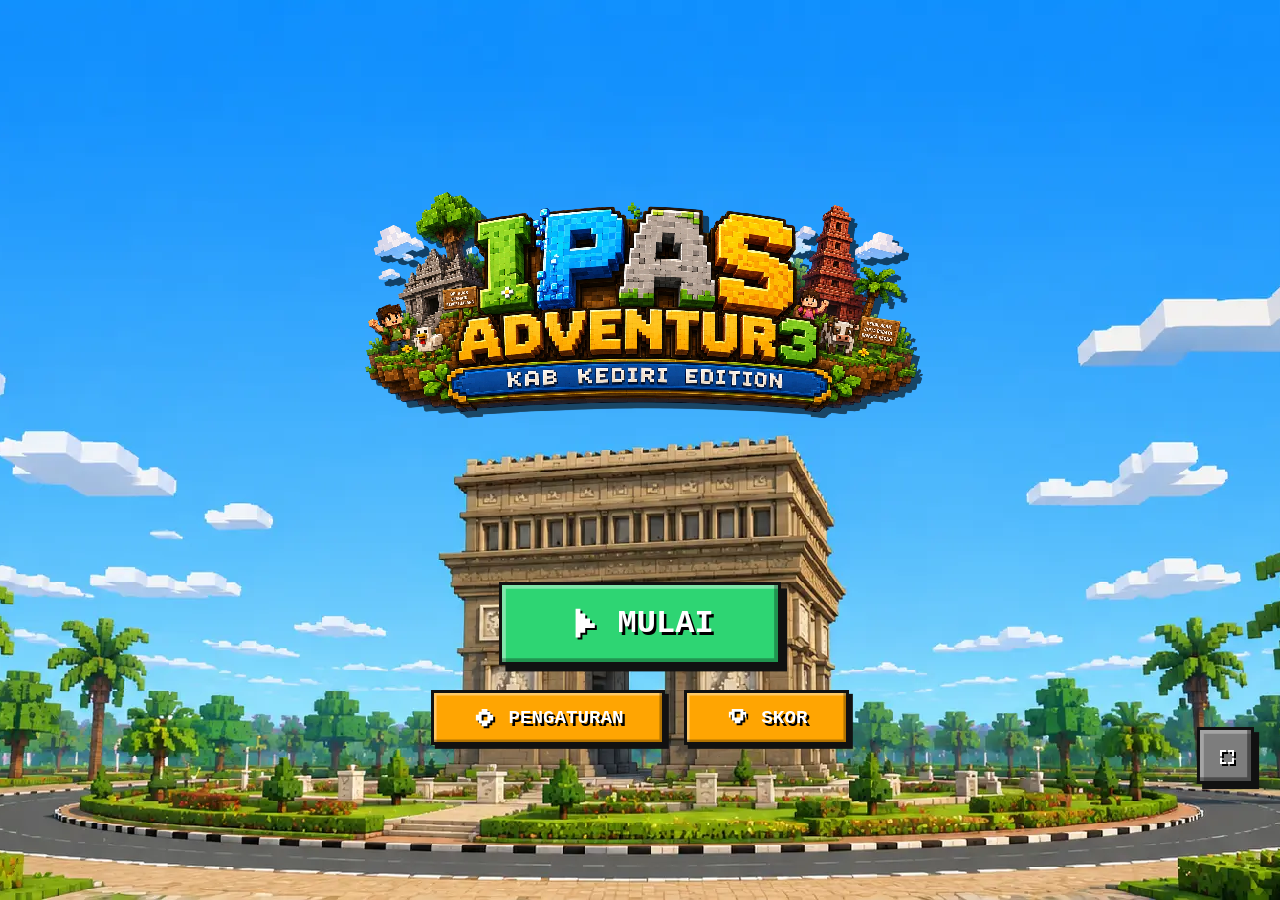
==== index.html @ ae78d793 "Refactor: Modularisasi script menjadi engine.js dan bab1.js serta pembaruan standar JSDoc" ====
<!DOCTYPE html>
<html lang="id">
<head>
    <meta charset="UTF-8">
    <meta name="viewport" content="width=device-width, initial-scale=1.0, maximum-scale=1.0, user-scalable=no">
    <title>IPAS ADVENTURE 3 : KAB KEDIRI EDITION</title>
    <!-- Menambahkan Ikon Tab Browser -->
    <link rel="icon" type="image/webp" href="assets/ipas-adventur3.webp">
    <link rel="stylesheet" href="css/style.css">
    <!-- Library Three.js untuk Mesin 3D Interaktif (Mode Offline) -->
    <script src="js/three.min.js"></script>
    <script src="js/GLTFLoader.js"></script>
    <script src="js/OrbitControls.js"></script>

    <!-- PWA Manifest & Pendaftaran Service Worker untuk Mode Offline -->
    <link rel="manifest" href="manifest.json">
    <script>
      if ('serviceWorker' in navigator) {
        window.addEventListener('load', () => {
          // Karena file ada di folder js/, kita atur scope ke root ('./') agar bisa membaca seluruh folder
          navigator.serviceWorker.register('./js/service-worker.js', { scope: './' })
            .then(reg => console.log('Service Worker berhasil didaftarkan dengan scope:', reg.scope))
            .catch(err => console.log('Pendaftaran Service Worker gagal:', err));
        });
      }
    </script>
</head>
<body>

    <!-- Judul di Atas Game saat Potrait -->
    <div id="portrait-title">
        <h2>IPAS ADVENTUR3 : KAB KEDIRI EDITION</h2>
    </div>

    <div id="game-container">
        
        <!-- Tombol Fullscreen Voxel Kotak -->
        <button id="btn-fullscreen" class="btn-icon" title="Layar Penuh">
            <svg class="svg-icon" viewBox="0 0 16 16"><path fill="currentColor" d="M2 2h6v2H4v4H2V2zm8 0h6v6h-2V4h-4V2zm4 8h2v6h-6v-2h4v-4zM2 10h2v4h4v2H2v-6z"/></svg>
        </button>

        <!-- ================= HALAMAN 1: TITLE SCREEN ================= -->
        <div id="title-screen" class="screen active">
            <div class="clouds"></div>

            <img src="assets/ipas-adventur3.webp" alt="IPAS Adventure 3" class="game-logo animate-pop">
            
            <button class="btn btn-play animate-slide-up-delay-1" id="btn-mulai">
                <!-- Ikon Play Voxel -->
                <svg class="svg-icon" viewBox="0 0 16 16"><path fill="currentColor" d="M4 2h2v12H4zm2 2h2v8H6zm2 2h2v4H8zm2 2h2v2h-2z"/></svg>
                MULAI
                <div class="shine"></div>
            </button>
            <div class="menu-buttons animate-slide-up-delay-2">
                <button class="btn btn-menu" id="btn-pengaturan">
                    <!-- Ikon Gear/Pengaturan Voxel -->
                    <svg class="svg-icon" viewBox="0 0 16 16"><path fill="currentColor" d="M6 2h4v2h2v2h2v4h-2v2h-2v2H6v-2H4v-2H2V6h2V4h2V2zm0 4v4h4V6H6z"/></svg>
                    PENGATURAN
                </button>
                <button class="btn btn-menu" id="btn-skor">
                    <!-- Ikon Piala/Skor Voxel -->
                    <svg class="svg-icon" viewBox="0 0 16 16"><path fill="currentColor" d="M4 2h8v2h2v4h-2v2h-2v2H6v-2H4V8H2V4h2V2zm2 2v4h4V4H6zm-2 2H3v2h1V6zm9 0h-1v2h1V6z"/></svg>
                    SKOR
                </button>
            </div>
        </div>

        <!-- ================= HALAMAN 3: PENGATURAN ================= -->
        <div id="settings-screen" class="screen">
            <div class="settings-panel">
                <h2 class="settings-title">
                    <svg class="svg-icon" viewBox="0 0 16 16"><path fill="currentColor" d="M6 2h4v2h2v2h2v4h-2v2h-2v2H6v-2H4v-2H2V6h2V4h2V2zm0 4v4h4V6H6z"/></svg>
                    PENGATURAN
                </h2>
                
                <div class="setting-item">
                    <span>Musik Latar</span>
                    <button class="btn btn-toggle on" id="toggle-bgm">ON</button>
                </div>
                
                <div class="setting-item">
                    <span>Volume Musik</span>
                    <input type="range" id="volume-bgm" min="0" max="1" step="0.1" value="0.5" class="voxel-slider">
                </div>
                
                <div class="setting-item">
                    <span>Efek Suara</span>
                    <button class="btn btn-toggle on" id="toggle-sfx">ON</button>
                </div>

                <div class="setting-actions">
                    <button class="btn btn-menu" id="btn-reset-data">
                        <svg class="svg-icon" viewBox="0 0 16 16"><path fill="currentColor" d="M6 0h4v2h4v2H2V2h4V0zM4 6v10h8V6H4zm2 2h1v6H6V8zm3 0h1v6H9V8z"/></svg> HAPUS
                    </button>
                    <button class="btn btn-menu" id="btn-credit">
                        <svg class="svg-icon" viewBox="0 0 16 16"><path fill="currentColor" d="M7 2h2v2H7V2zm-1 4h4v8H6v-2h2V8H6V6z"/></svg> KREDIT
                    </button>
                </div>

                <button class="btn btn-play" id="btn-back-settings" style="margin-top: 2cqw; font-size: 2cqw; padding: 1cqw 3cqw; width: 100%;">
                    <svg class="svg-icon" viewBox="0 0 16 16"><path fill="currentColor" d="M6 2h2v2H6V2zM4 4h2v2H4V4zM2 6h12v4H2V6zM4 10h2v2H4v-2zM6 12h2v2H6v-2z"/></svg> KEMBALI
                </button>
            </div>

            <!-- ================= POPUP KREDIT ================= -->
            <div id="credit-popup" class="popup-overlay">
                <div class="popup-box">
                    <h2 style="color: #FFFF55; margin-top: 0; text-shadow: 0.2cqw 0.2cqw 0px #111;">IPAS ADVENTURE 3</h2>
                    <img src="assets/item/aprel.webp" alt="Apriliyanto Ratih Sukarno" class="creator-img">
                    <h3 style="color: white; margin: 1cqw 0; font-size: 1.8cqw; text-shadow: 0.1cqw 0.1cqw 0px #000;">APRILIYANTO RATIH SUKARNO, S.Pd</h3>
                    <p style="color: #E0E0E0; font-size: 1.3cqw; margin-bottom: 2cqw; line-height: 1.5;">Seorang tech enthusiast, developer, dan Guru Kelas 3 SD Negeri Medowo 1<br>Kecamatan Kandangan, Kabupaten Kediri.</p>
                    
                    <div class="social-links">
                        <a href="https://instagram.com/aprelryu" target="_blank" class="btn btn-social" style="background-color: #e1306c;">
                            <svg class="svg-icon" viewBox="0 0 16 16"><path fill="currentColor" d="M4 2h8v2h2v8h-2v2H4v-2H2V4h2V2zm2 2v8h4V4H6zm1 2h2v4H7V6z"/></svg> Instagram
                        </a>
                        <a href="https://facebook.com/aprel.baka" target="_blank" class="btn btn-social" style="background-color: #3b5998;">
                            <svg class="svg-icon" viewBox="0 0 16 16"><path fill="currentColor" d="M10 2h2v4h-2v8H6v-8H4V2h2v2h4V2z"/></svg> Facebook
                        </a>
                        <a href="https://tiktok.com/@aprelryu" target="_blank" class="btn btn-social" style="background-color: #000000;">
                            <svg class="svg-icon" viewBox="0 0 16 16"><path fill="currentColor" d="M10 0h2v4h2v2h-2v2h-2V6H8v6H4V6h2v4h2V0z"/></svg> TikTok
                        </a>
                    </div>
                    
                    <button class="btn btn-menu" id="btn-close-credit" style="margin: 2cqw auto 0 auto; font-size: 1.5cqw; background-color: #ff4757;">TUTUP</button>
                </div>
            </div>
        </div>

        <!-- ================= HALAMAN 4: PAPAN SKOR ================= -->
        <div id="score-screen" class="screen">
            <div class="settings-panel" style="width: 50cqw;">
                <h2 class="settings-title" style="color: #FFEA00;">
                    <svg class="svg-icon" viewBox="0 0 16 16"><path fill="currentColor" d="M4 2h8v2h2v4h-2v2h-2v2H6v-2H4V8H2V4h2V2zm2 2v4h4V4H6zm-2 2H3v2h1V6zm9 0h-1v2h1V6z"/></svg>
                    PAPAN SKOR
                    <svg class="svg-icon" viewBox="0 0 16 16"><path fill="currentColor" d="M4 2h8v2h2v4h-2v2h-2v2H6v-2H4V8H2V4h2V2zm2 2v4h4V4H6zm-2 2H3v2h1V6zm9 0h-1v2h1V6z"/></svg>
                </h2>
                
                <div class="score-board">
                    <ul id="score-list" class="score-list"></ul>
                </div>

                <button class="btn btn-play" id="btn-back-score" style="margin-top: 2cqw; font-size: 2cqw; padding: 1cqw 3cqw; width: 100%;">
                    <svg class="svg-icon" viewBox="0 0 16 16"><path fill="currentColor" d="M6 4h2v2h6v4H8v2H6v-2H4V8h2V6z"/></svg> KEMBALI
                </button>
            </div>
        </div>

        <!-- ================= HALAMAN 2: PETA DUNIA (KABUPATEN KEDIRI) ================= -->
        <div id="map-screen" class="screen">
            
            <!-- Wrapper Menyusun Peta & Tombol (Diberi ID & Disembunyikan dulu untuk Efek Dramatis) -->
            <div class="map-layout-wrapper" id="kediri-map-layout" style="display: flex; flex-direction: column; gap: 1cqw; width: 85cqw; opacity: 0; transform: scale(0.8); pointer-events: none;">

                <!-- Kontainer Jendela Peta Bersih (Judul sudah dipindah ke bawah) -->
                <div class="map-board" id="map-viewport" style="width: 100%;">
                    <!-- BUNGKUSAN PETA YANG BISA DIGESER (DRAG) -->
                    <div id="map-content" class="map-content">
                        
                        <!-- BAB 1: KANDANGAN (Koordinat Akurat) -->
                        <div class="map-pin voxel-pin active-pin" id="pin-kandangan" style="top: 36%; left: 81%;">
                            <div class="pin-label">Bab 1: Kandangan</div>
                        </div>

                        <!-- BAB 2: KEPUNG (Koordinat Akurat) -->
                        <div class="map-pin voxel-pin active-pin" id="pin-kepung" style="top: 59%; left: 83%;">
                            <div class="pin-label">Bab 2: Kepung</div>
                        </div>

                        <!-- BAB 3: BADAS (Koordinat Akurat) -->
                        <div class="map-pin voxel-pin active-pin" id="pin-badas" style="top: 31%; left: 68%;">
                            <div class="pin-label">Bab 3: Badas</div>
                        </div>

                        <!-- BAB 4: PUNCU (Koordinat Akurat) -->
                        <div class="map-pin voxel-pin active-pin" id="pin-puncu" style="top: 59%; left: 73%;">
                            <div class="pin-label">Bab 4: Puncu</div>
                        </div>

                        <!-- BAB 5: PARE (Koordinat Akurat) -->
                        <div class="map-pin voxel-pin active-pin" id="pin-pare" style="top: 42%; left: 61%;">
                            <div class="pin-label">Bab 5: Pare</div>
                        </div>

                        <!-- BAB 6: GURAH -->
                        <div class="map-pin voxel-pin active-pin" id="pin-gurah" style="top: 51%; left: 51.5%;">
                            <div class="pin-label">Bab 6: Gurah</div>
                        </div>

                        <!-- BAB 7: PAGU -->
                        <div class="map-pin voxel-pin active-pin" id="pin-pagu" style="top: 43%; left: 48%;">
                            <div class="pin-label">Bab 7: Pagu</div>
                        </div>

                        <!-- BAB 8: NGASEM -->
                        <div class="map-pin voxel-pin active-pin" id="pin-ngasem" style="top: 48%; left: 43%;">
                            <div class="pin-label">Bab 8: Ngasem</div>
                        </div>

                    </div>

                    <!-- Kontrol Zoom UI (Tetap di dalam agar melayang di atas peta) -->
                    <div class="zoom-controls">
                        <button class="btn btn-icon" id="btn-zoom-in" title="Perbesar">
                            <svg class="svg-icon" viewBox="0 0 16 16"><path fill="currentColor" d="M7 7V3h2v4h4v2H9v4H7V9H3V7h4z"/></svg>
                        </button>
                        <button class="btn btn-icon" id="btn-zoom-out" title="Perkecil">
                            <svg class="svg-icon" viewBox="0 0 16 16"><path fill="currentColor" d="M3 7h10v2H3V7z"/></svg>
                        </button>
                    </div>
                </div>
                
                <!-- Baris Bawah: Tombol Kembali & Judul Peta -->
                <div class="map-bottom-bar" style="display: flex; gap: 1cqw; width: 100%; align-items: stretch;">
                    
                    <!-- Tombol Kembali -->
                    <button class="btn btn-menu" id="btn-kembali" style="padding: 1cqw 3cqw; font-size: 1.8cqw; margin: 0; flex-shrink: 0;">
                        <svg class="svg-icon" viewBox="0 0 16 16"><path fill="currentColor" d="M6 2h2v2H6V2zM4 4h2v2H4V4zM2 6h12v4H2V6zM4 10h2v2H4v-2zM6 12h2v2H6v-2z"/></svg> KEMBALI
                    </button>
                    
                    <!-- Judul Peta (Melebar memenuhi sisa ruang ke kanan) -->
                    <div class="map-title-outer" style="flex-grow: 1; justify-content: center; margin: 0;">
                        <svg class="svg-icon" viewBox="0 0 16 16"><path fill="currentColor" d="M2 2h12v12H2V2zm2 2v8h8V4H4z"/></svg> PETA KABUPATEN KEDIRI
                    </div>

                </div>
            </div>
        </div>

        <!-- HUD GLOBAL: Papan Skor & Nyawa (Ditampilkan via CSS khusus Layar Bermain) -->
        <div class="level-hud" id="level-hud-display">
            <div class="hud-score">
                <svg class="svg-icon" style="color: #FFD700;" viewBox="0 0 16 16"><path fill="currentColor" d="M5 2h6v2h2v8h-2v2H5v-2H3V4h2V2z M10 4v2H8v1h2v5H6v-2h2v-1H6v-5z"/></svg>
                SKOR: <span id="hud-score-val">0</span>
            </div>
            <div class="hud-lives" id="hud-lives-container">
                <svg class="heart-icon" viewBox="0 0 16 16"><path fill="currentColor" d="M2 4h4v2h4V4h4v4h-2v2h-2v2H8v2H6v-2H4v-2H2V8H0V4h2z"/></svg>
                <svg class="heart-icon" viewBox="0 0 16 16"><path fill="currentColor" d="M2 4h4v2h4V4h4v4h-2v2h-2v2H8v2H6v-2H4v-2H2V8H0V4h2z"/></svg>
                <svg class="heart-icon" viewBox="0 0 16 16"><path fill="currentColor" d="M2 4h4v2h4V4h4v4h-2v2h-2v2H8v2H6v-2H4v-2H2V8H0V4h2z"/></svg>
                <svg class="heart-icon" viewBox="0 0 16 16"><path fill="currentColor" d="M2 4h4v2h4V4h4v4h-2v2h-2v2H8v2H6v-2H4v-2H2V8H0V4h2z"/></svg>
                <svg class="heart-icon" viewBox="0 0 16 16"><path fill="currentColor" d="M2 4h4v2h4V4h4v4h-2v2h-2v2H8v2H6v-2H4v-2H2V8H0V4h2z"/></svg>
            </div>
        </div>

        <!-- ================= HALAMAN 3: PETA KECAMATAN (UNIVERSAL BAB 1 - 8) ================= -->
        <div id="district-screen" class="screen">

            <!-- Area Peta Kecamatan (Full Game Container) -->
            <div id="level-viewport" class="level-viewport">
                
                <!-- Kontrol Zoom UI Peta Kecamatan -->
                <div class="zoom-controls" style="z-index: 50;">
                    <button class="btn btn-icon" id="btn-zoom-in-lvl" title="Perbesar">
                        <svg class="svg-icon" viewBox="0 0 16 16"><path fill="currentColor" d="M7 7V3h2v4h4v2H9v4H7V9H3V7h4z"/></svg>
                    </button>
                    <button class="btn btn-icon" id="btn-zoom-out-lvl" title="Perkecil">
                        <svg class="svg-icon" viewBox="0 0 16 16"><path fill="currentColor" d="M3 7h10v2H3V7z"/></svg>
                    </button>
                </div>

                <!-- Latar Belakang Peta akan diisi otomatis oleh Javascript -->
                <div id="level-content" class="level-content">
                    
                    <!-- LAYER BAB 1: KANDANGAN -->
                    <div id="layer-kandangan" class="district-layer active-layer">
                        <div class="map-pin voxel-pin active-pin" id="misi-1" style="top: 15%; left: 9%;"><div class="pin-label">Misi 1:<br>Mengenal Pancaindra</div></div>
                        <div class="map-pin voxel-pin locked-pin" id="misi-2" style="top: 41%; left: 11%;"><div class="pin-label">Misi 2:<br>Fungsi Utama Pancaindra</div></div>
                        <div class="map-pin voxel-pin locked-pin" id="misi-3" style="top: 34%; left: 31%;"><div class="pin-label">Misi 3:<br>Bentuk dan Bagian Pancaindra</div></div>
                        <div class="map-pin voxel-pin locked-pin" id="misi-4" style="top: 52%; left: 46%;"><div class="pin-label">Misi 4:<br>Hubungan Bentuk dan Fungsi</div></div>
                        <div class="map-pin voxel-pin locked-pin" id="misi-5" style="top: 51%; left: 68%;"><div class="pin-label">Misi 5:<br>Tantangan Rahasia</div></div>
                        <div class="map-pin voxel-pin locked-pin" id="misi-6" style="top: 64%; left: 89%;"><div class="pin-label">Misi 6:<br>Ujian Akhir</div></div>
                    </div>

                    <!-- LAYER BAB 2: KEPUNG -->
                    <div id="layer-kepung" class="district-layer" style="display: none;">
                        <div class="map-pin voxel-pin active-pin dev-pin" style="top: 22%; left: 22%;"><div class="pin-label">Misi 1:<br>Asal Usul Keluargaku</div></div>
                        <div class="map-pin voxel-pin active-pin dev-pin" style="top: 10%; left: 40%;"><div class="pin-label">Misi 2:<br>Peristiwa Bersejarah</div></div>
                        <div class="map-pin voxel-pin active-pin dev-pin" style="top: 32%; left: 52%;"><div class="pin-label">Misi 3:<br>Perkembangan Sosial Budaya</div></div>
                        <div class="map-pin voxel-pin active-pin dev-pin" style="top: 45%; left: 62%;"><div class="pin-label">Misi 4:<br>Peninggalan Budaya</div></div>
                        <div class="map-pin voxel-pin active-pin dev-pin" style="top: 65%; left: 80%;"><div class="pin-label">Misi 5:<br>Tantangan Rahasia</div></div>
                        <div class="map-pin voxel-pin active-pin dev-pin" style="top: 85%; left: 88%;"><div class="pin-label">Misi 6:<br>Evaluasi Akhir</div></div>
                    </div>

                    <!-- LAYER BAB 3: BADAS -->
                    <div id="layer-badas" class="district-layer" style="display: none;">
                        <div class="map-pin voxel-pin active-pin dev-pin" style="top: 52%; left: 20%;"><div class="pin-label">Misi 1:<br>Siklus Hidup Manusia</div></div>
                        <div class="map-pin voxel-pin active-pin dev-pin" style="top: 42%; left: 50%;"><div class="pin-label">Misi 2:<br>Tumbuh dan Berkembang</div></div>
                        <div class="map-pin voxel-pin active-pin dev-pin" style="top: 75%; left: 55%;"><div class="pin-label">Misi 3:<br>Ragam Aktivitas di Rumah</div></div>
                        <div class="map-pin voxel-pin active-pin dev-pin" style="top: 75%; left: 68%;"><div class="pin-label">Misi 4:<br>Peran Anggota Keluarga</div></div>
                        <div class="map-pin voxel-pin active-pin dev-pin" style="top: 48%; left: 68%;"><div class="pin-label">Misi 5:<br>Nilai dan Norma Keluarga</div></div>
                        <div class="map-pin voxel-pin active-pin dev-pin" style="top: 22%; left: 65%;"><div class="pin-label">Misi 6:<br>Tantangan Rahasia</div></div>
                        <div class="map-pin voxel-pin active-pin dev-pin" style="top: 20%; left: 45%;"><div class="pin-label">Misi 7:<br>Evaluasi Akhir</div></div>
                    </div>

                    <!-- LAYER BAB 4: PUNCU -->
                    <div id="layer-puncu" class="district-layer" style="display: none;">
                        <div class="map-pin voxel-pin active-pin dev-pin" style="top: 38%; left: 10%;"><div class="pin-label">Misi 1:<br>Perkembangan Hewan</div></div>
                        <div class="map-pin voxel-pin active-pin dev-pin" style="top: 20%; left: 32%;"><div class="pin-label">Misi 2:<br>Metamorfosis</div></div>
                        <div class="map-pin voxel-pin active-pin dev-pin" style="top: 48%; left: 40%;"><div class="pin-label">Misi 3:<br>Bagian Tumbuhan</div></div>
                        <div class="map-pin voxel-pin active-pin dev-pin" style="top: 35%; left: 55%;"><div class="pin-label">Misi 4:<br>Siklus Hidup Tumbuhan</div></div>
                        <div class="map-pin voxel-pin active-pin dev-pin" style="top: 52%; left: 68%;"><div class="pin-label">Misi 5:<br>Tantangan Rahasia</div></div>
                        <div class="map-pin voxel-pin active-pin dev-pin" style="top: 75%; left: 85%;"><div class="pin-label">Misi 6:<br>Evaluasi Akhir</div></div>
                    </div>

                    <!-- LAYER BAB 5: PARE -->
                    <div id="layer-pare" class="district-layer" style="display: none;">
                        <div class="map-pin voxel-pin active-pin dev-pin" style="top: 22%; left: 38%;"><div class="pin-label">Misi 1:<br>Sistem Barter</div></div>
                        <div class="map-pin voxel-pin active-pin dev-pin" style="top: 35%; left: 25%;"><div class="pin-label">Misi 2:<br>Uang Sebagai Alat Tukar</div></div>
                        <div class="map-pin voxel-pin active-pin dev-pin" style="top: 72%; left: 38%;"><div class="pin-label">Misi 3:<br>Kebutuhan dan Keinginan</div></div>
                        <div class="map-pin voxel-pin active-pin dev-pin" style="top: 52%; left: 45%;"><div class="pin-label">Misi 4:<br>Nilai Guna Barang</div></div>
                        <div class="map-pin voxel-pin active-pin dev-pin" style="top: 55%; left: 62%;"><div class="pin-label">Misi 5:<br>Mengatur Daftar Belanja</div></div>
                        <div class="map-pin voxel-pin active-pin dev-pin" style="top: 32%; left: 65%;"><div class="pin-label">Misi 6:<br>Tantangan Rahasia</div></div>
                        <div class="map-pin voxel-pin active-pin dev-pin" style="top: 28%; left: 82%;"><div class="pin-label">Misi 7:<br>Evaluasi Akhir</div></div>
                    </div>

                    <!-- LAYER BAB 6: GURAH -->
                    <div id="layer-gurah" class="district-layer" style="display: none;">
                        <div class="map-pin voxel-pin active-pin dev-pin" style="top: 8%; left: 58%;"><div class="pin-label">Misi 1:<br>Bentuk Energi</div></div>
                        <div class="map-pin voxel-pin active-pin dev-pin" style="top: 25%; left: 50%;"><div class="pin-label">Misi 2:<br>Ciri Bentuk Energi</div></div>
                        <div class="map-pin voxel-pin active-pin dev-pin" style="top: 40%; left: 35%;"><div class="pin-label">Misi 3:<br>Sumber Energi</div></div>
                        <div class="map-pin voxel-pin active-pin dev-pin" style="top: 55%; left: 55%;"><div class="pin-label">Misi 4:<br>Pengaruh Sumber Energi</div></div>
                        <div class="map-pin voxel-pin active-pin dev-pin" style="top: 38%; left: 82%;"><div class="pin-label">Misi 5:<br>Tantangan Rahasia</div></div>
                        <div class="map-pin voxel-pin active-pin dev-pin" style="top: 70%; left: 58%;"><div class="pin-label">Misi 6:<br>Evaluasi Akhir</div></div>
                    </div>

                    <!-- LAYER BAB 7: PAGU -->
                    <div id="layer-pagu" class="district-layer" style="display: none;">
                        <div class="map-pin voxel-pin active-pin dev-pin" style="top: 30%; left: 30%;"><div class="pin-label">Misi 1:<br>Arah Mata Angin</div></div>
                        <div class="map-pin voxel-pin active-pin dev-pin" style="top: 30%; left: 52%;"><div class="pin-label">Misi 2:<br>Manfaat Arah Mata Angin</div></div>
                        <div class="map-pin voxel-pin active-pin dev-pin" style="top: 52%; left: 50%;"><div class="pin-label">Misi 3:<br>Membuat Denah</div></div>
                        <div class="map-pin voxel-pin active-pin dev-pin" style="top: 78%; left: 40%;"><div class="pin-label">Misi 4:<br>Alat Petunjuk Arah</div></div>
                        <div class="map-pin voxel-pin active-pin dev-pin" style="top: 28%; left: 75%;"><div class="pin-label">Misi 5:<br>Tantangan Rahasia</div></div>
                        <div class="map-pin voxel-pin active-pin dev-pin" style="top: 48%; left: 75%;"><div class="pin-label">Misi 6:<br>Evaluasi Akhir</div></div>
                    </div>

                    <!-- LAYER BAB 8: NGASEM -->
                    <div id="layer-ngasem" class="district-layer" style="display: none;">
                        <div class="map-pin voxel-pin active-pin dev-pin" style="top: 20%; left: 25%;"><div class="pin-label">Misi 1:<br>Wujud Zat</div></div>
                        <div class="map-pin voxel-pin active-pin dev-pin" style="top: 28%; left: 40%;"><div class="pin-label">Misi 2:<br>Ciri Wujud Zat</div></div>
                        <div class="map-pin voxel-pin active-pin dev-pin" style="top: 45%; left: 55%;"><div class="pin-label">Misi 3:<br>Perubahan Wujud Zat</div></div>
                        <div class="map-pin voxel-pin active-pin dev-pin" style="top: 62%; left: 60%;"><div class="pin-label">Misi 4:<br>Pemanfaatan Perubahan Wujud Zat</div></div>
                        <div class="map-pin voxel-pin active-pin dev-pin" style="top: 42%; left: 82%;"><div class="pin-label">Misi 5:<br>Tantangan Rahasia</div></div>
                        <div class="map-pin voxel-pin active-pin dev-pin" style="top: 75%; left: 70%;"><div class="pin-label">Misi 6:<br>Evaluasi Akhir</div></div>
                    </div>

                </div>

                <!-- Tombol Kembali Melayang -->
                <button class="btn btn-menu" id="btn-back-world" style="position: absolute; bottom: 2cqw; left: 2cqw; z-index: 50; padding: 1cqw 2cqw; font-size: 1.5cqw;">
                    <svg class="svg-icon" viewBox="0 0 16 16"><path fill="currentColor" d="M6 2h2v2H6V2zM4 4h2v2H4V4zM2 6h12v4H2V6zM4 10h2v2H4v-2zM6 12h2v2H6v-2z"/></svg> KEMBALI KE PETA
                </button>

            </div>
        </div>

        <!-- ================= VISUAL NOVEL (SISTEM DIALOG GLOBAL) ================= -->
        <div id="vn-overlay" class="vn-overlay" style="display: none;">
            <div class="vn-backdrop"></div> 
            
            <!-- Karakter NPC Dinamis -->
            <img src="assets/character/npc0-neutral.webp" id="vn-character" class="vn-character" alt="NPC">
            
            <!-- Kotak Percakapan -->
            <div class="vn-dialog-box">
                <h3 class="vn-name" id="vn-name-display">Nama NPC</h3>
                <p class="vn-text" id="vn-text">Teks memuat...</p>
                
                <!-- Tombol Lanjut (Default) -->
                <button class="btn btn-menu vn-next-btn" id="btn-vn-next">
                    LANJUT <svg class="svg-icon" viewBox="0 0 16 16"><path fill="currentColor" d="M6 2h2v2h2v2h2v4h-2v2H8v2H6v-2h2v-2h2V6H8V4H6V2z"/></svg>
                </button>

                <!-- Tombol Pilihan Misi (Disembunyikan secara default) -->
                <div id="vn-choices" class="vn-choices" style="display: none;">
                    <button class="btn btn-play" id="btn-vn-yes">TERIMA MISI</button>
                    <button class="btn btn-menu" id="btn-vn-no" style="background: #ff4757;">TOLAK</button>
                </div>
            </div>
        </div>

        <!-- ================= ANIMASI TRANSISI GAYA "PERSONA x VOXEL" ================= -->
        <div id="intro-screen" class="persona-transition" style="display: none;">
            <!-- Latar Belakang Miring Oranye & Abu-abu Gelap (Sesuai tema game) -->
            <div class="persona-slash accent-slash"></div>
            <div class="persona-slash dark-slash"></div>
            
            <!-- Teks Miring Dinamis yang bisa diubah via Javascript -->
            <div class="persona-text-container" id="persona-text">
                <h1 class="persona-bab" id="trans-bab">BAB 1</h1>
                <h2 class="persona-title" id="trans-title">KEAJAIBAN TUBUHKU</h2>
            </div>
        </div>

        <!-- ================= POP-UP GAMBAR BESAR ================= -->
        <div id="image-modal" class="popup-overlay" style="z-index: 1000;" onclick="closeImagePopup()">
            <div class="img-modal-content" onclick="event.stopPropagation()">
                <button class="btn-close-img" onclick="closeImagePopup()">X</button>
                <img id="enlarged-img" src="" style="width: 100%; height: 100%; display: block;">
            </div>
        </div>

        <!-- ================= POP-UP LABORATORIUM 3D ================= -->
        <div id="viewer-3d-modal" class="popup-overlay" style="z-index: 1000;">
            <div class="img-modal-content" style="width: 85%; height: 85%; background-color: #2f3542; background-image: url('data:image/svg+xml;utf8,<svg width=\'16\' height=\'16\' viewBox=\'0 0 16 16\' xmlns=\'http://www.w3.org/2000/svg\'><rect width=\'16\' height=\'16\' fill=\'%232f3542\'/><rect x=\'0\' y=\'0\' width=\'8\' height=\'8\' fill=\'%23353b48\'/><rect x=\'8\' y=\'8\' width=\'8\' height=\'8\' fill=\'%23353b48\'/></svg>'); background-size: 4cqw 4cqw; image-rendering: pixelated; border: 0.6cqw solid #111; box-shadow: inset -0.4cqw -0.4cqw 0px rgba(0,0,0,0.5), inset 0.4cqw 0.4cqw 0px rgba(255,255,255,0.2), 1cqw 1cqw 0px #000; display: flex; flex-direction: column; align-items: center; justify-content: center; padding: 1.5cqw;">
                <button class="btn-close-img" style="background: #ff4757; right: -2cqw; top: -2cqw;" onclick="close3DViewer()">X</button>
                <h3 id="viewer-3d-title" style="margin: 0; color: #FFEA00; font-size: 3cqw; font-weight: 900; text-shadow: 0.2cqw 0.2cqw 0px #111; text-transform: uppercase;">NAMA ORGAN</h3>
                <p style="margin: 0.8cqw 0; color: #fff; font-size: 1.5cqw; font-weight: bold; text-shadow: 0.1cqw 0.1cqw 0px #111; background: rgba(0,0,0,0.5); padding: 0.5cqw 2cqw; border-radius: 0.5cqw; border: 0.2cqw solid #111;">✨ Sentuh & Geser layar untuk memutar, cubit untuk Zoom in/out ✨</p>
                <!-- Kanvas 3D Raksasa dengan Bingkai Dalam -->
                <div id="fullscreen-3d-container" style="width: 100%; flex-grow: 1; position: relative; border: 0.4cqw solid #111; box-shadow: inset 0.4cqw 0.4cqw 15px rgba(0,0,0,0.8);">
                    <!-- Tombol Mulai Simulasi -->
                    <button id="btn-start-simulation" style="position: absolute; bottom: 5%; left: 50%; transform: translateX(-50%); z-index: 10; padding: 0.5cqw 1.5cqw; font-size: 1.5cqw; font-weight: 900; background-color: #2ed573; color: #111; border: 0.3cqw solid #111; box-shadow: 0.3cqw 0.3cqw 0px #111; border-radius: 0.5cqw; cursor: pointer; text-transform: uppercase;" onclick="start3DSimulation()">MULAI SIMULASI</button>
                </div>
            </div>
        </div>

        <!-- ================= INPUT NAMA (TAMAT BAB 1) ================= -->
        <div id="name-modal" class="popup-overlay" style="z-index: 999;">
            <div class="popup-box" style="width: 45cqw; background-color: #2f3542;">
                <h2 class="settings-title" style="color: #FFEA00;">
                    <svg class="svg-icon" viewBox="0 0 16 16"><path fill="currentColor" d="M4 2h8v2h2v4h-2v2h-2v2H6v-2H4V8H2V4h2V2zm2 2v4h4V4H6zm-2 2H3v2h1V6zm9 0h-1v2h1V6z"/></svg>
                    TAMAT BAB 1!
                </h2>
                <p style="color: white; font-size: 1.8cqw; margin: 3cqw 0; text-shadow: 0.1cqw 0.1cqw 0px #000; line-height: 1.5;">Selamat! Kamu resmi lulus dari materi Pancaindra. Masukkan namamu untuk dicatat dalam Papan Peringkat:</p>
                <input type="text" id="player-name-input" maxlength="15" placeholder="Nama Pahlawan..." style="width: 80%; padding: 1cqw; font-size: 2cqw; text-align: center; font-weight: bold; font-family: inherit; margin-bottom: 3cqw; border: 0.3cqw solid #111; border-radius: 0.5cqw; outline: none; background: #dfe6e9;">
                <div class="setting-actions" style="justify-content: center; gap: 2cqw;">
                    <button class="btn btn-play" id="btn-save-score" style="margin-bottom: 0; font-size: 1.8cqw; padding: 1cqw 3cqw;">SIMPAN SKOR</button>
                </div>
            </div>
        </div>

        <!-- ================= CUSTOM POP-UP (GLOBAL ALERT/CONFIRM) ================= -->
        <div id="custom-modal" class="popup-overlay" style="z-index: 999;">
            <div class="popup-box" style="width: 45cqw; background-color: #2f3542;">
                <h2 id="modal-title" class="settings-title" style="color: #ff4757;">
                    <!-- SVG Ikon dan Judul akan disuntik dari Javascript -->
                </h2>
                <p id="modal-message" style="color: white; font-size: 2cqw; margin: 3cqw 0; text-shadow: 0.1cqw 0.1cqw 0px #000; line-height: 1.5;"></p>
                
                <div class="setting-actions" style="justify-content: center; gap: 2cqw;">
                    <button class="btn btn-menu" id="btn-modal-cancel" style="background-color: #8B8B8B; font-size: 1.8cqw; padding: 1cqw 3cqw;">BATAL</button>
                    <button class="btn btn-play" id="btn-modal-confirm" style="margin-bottom: 0; font-size: 1.8cqw; padding: 1cqw 3cqw; background-color: #ff4757;">YA</button>
                </div>
            </div>
        </div>

    <!-- ================= HALAMAN 4: LAYAR KHUSUS MISI ================= -->
        <div id="mission-screen" class="screen">
            
            <!-- Bingkai 16:9 Landscape (Sama Persis dengan Peta Kecamatan) -->
            <div class="level-viewport" style="display: flex; justify-content: center; align-items: center; position: relative; overflow: hidden;">
                
                <!-- Wrapper diturunkan dan diperlebar agar area baca siswa jauh lebih leluasa -->
                <div class="mission-wrapper" style="position: relative; display: flex; align-items: center; justify-content: center; max-height: 80%; width: 75cqw; margin-top: 3cqw;">
                    <!-- Kontainer UI Game Solid (Kotak Misi) -->
                    <div class="mission-full-box" style="width: 100%; max-height: 100%; margin: 0;">
                    <!-- Header Misi -->
                    <div class="mission-header">
                        <h2 id="mission-title">MISI 1: NAMA MISI</h2>
                        <button class="btn-close-mission" id="btn-back-mission" title="Tutup">X</button>
                    </div>

                    <!-- Konten Tahapan Misi -->
                    <div class="mission-content" id="mission-content-area">
                        
                        <!-- Tahap 1: Pengantar Bertingkat & Evaluasi -->
                        <div id="stage-1" class="mission-stage active-stage">
                            <h3 class="stage-title">TAHAP 1: PENGANTAR</h3>
                            
                            <!-- Kotak Teks Pembacaan -->
                            <div class="mission-text-box" style="font-size: 1.4cqw; font-weight: normal; text-align: center; min-height: 6cqw; display: flex; align-items: center; justify-content: center;">
                                <p id="stage-1-text" style="margin: 0; line-height: 1.5;">Pernahkah kamu berpikir bagaimana cara kita mengetahui warna langit atau merdu-nya musik? Ternyata, tubuh kita dilengkapi dengan 'jendela-jendela' ajaib untuk Menjelajahi dunia.</p>
                            </div>
                            <button class="btn btn-play" id="btn-stage-1-next" onclick="nextStage1Text()">LANJUT</button>
                            
                            <!-- Kuis Tahap 1 (Sembunyi sebelum bacaan selesai) -->
                            <div id="stage-1-quiz" style="display: none; width: 100%;">
                                <p class="quiz-text" style="margin-bottom: 1.5cqw;">Berdasarkan informasi tadi, ada berapa pancaindra yang dimiliki oleh manusia?</p>
                                <div class="explore-grid" style="margin-bottom: 0;">
                                    <button class="btn-explore" data-original="3 Indra" onclick="checkMiniGame(this, 1, false, 'Panca berarti lima, bukan tiga!')">3 Indra</button>
                                    <button class="btn-explore" data-original="4 Indra" onclick="checkMiniGame(this, 1, false, 'Panca berarti lima, bukan empat!')">4 Indra</button>
                                    <button class="btn-explore" data-original="5 Indra" onclick="checkMiniGame(this, 1, true, 'Tepat sekali! Panca berarti 5. Manusia memiliki 5 indra utama. Mari kita selidiki satu per satu!')">5 Indra</button>
                                    <button class="btn-explore" data-original="6 Indra" onclick="checkMiniGame(this, 1, false, 'Panca berarti lima, bukan enam!')">6 Indra</button>
                                </div>
                                <!-- Tombol Lanjut 1 Dipindah -->
                            </div>
                        </div>

                        <!-- Tahap 2: Mata -->
                        <div id="stage-2" class="mission-stage">
                            <h3 class="stage-title" style="color: #2980b9;">TAHAP 2: INDRA PENGLIHAT</h3>
                            
                            <!-- Sesi Pengenalan 3D -->
                            <div id="stage-2-intro" class="stage-layout">
                                <div class="stage-img-box" onclick="open3DViewer('assets/3d/mata.glb', 'MATA (INDRA PENGLIHAT)')" title="Klik untuk Memutar 3D">
                                    <img src="assets/item/anatomi-mata.webp" alt="Mata" style="width: 100%; height: 15cqw; object-fit: cover; background: #dfe6e9;">
                                    <div style="position: absolute; top: 0; left: 0; background: #ff4757; color: white; padding: 0.2cqw 1cqw; font-size: 1.2cqw; font-weight: bold;">3D INTERAKTIF</div>
                                </div>
                                <div class="stage-content-right">
                                    <p class="mission-text-box" style="width: auto; font-size: 1.3cqw;">Ini adalah <b>Mata</b>, alat sensor tubuh untuk melihat cahaya, warna, dan bentuk di sekelilingmu. Mata dilindungi oleh kelopak mata dan bulu mata.<br><br>Klik kotak 3D di samping untuk memutar bola matamu!</p>
                                    <button class="btn btn-play" style="font-size: 1.5cqw;" onclick="proceedToQuiz(2)">MULAI TANTANGAN MATA</button>
                                </div>
                            </div>

                            <!-- Sesi Kuis (Tersembunyi Awalnya) -->
                            <div id="stage-2-quiz" class="stage-layout" style="display: none;">
                                <div class="stage-img-box" onclick="showImagePopup('assets/item/pedagang-buah.webp')" title="Klik untuk Perbesar">
                                    <img src="assets/item/pedagang-buah.webp" alt="Pedagang Buah">
                                </div>
                                <div class="stage-content-right">
                                    <p class="mission-text-box" style="width: auto;">Coba gunakan <b>MATAMU</b>! Lihat gambar di samping. Benda apa yang berwarna merah cerah di keranjang buah itu?</p>
                                    <div class="explore-grid" style="width: auto;">
                                        <button class="btn-explore" data-original="Pisang" onclick="checkMiniGame(this, 2, false, 'Pisang berwarna kuning, coba cari yang merah!')">Pisang</button>
                                        <button class="btn-explore" data-original="Jeruk" onclick="checkMiniGame(this, 2, false, 'Jeruk berwarna oranye, coba lihat lagi!')">Jeruk</button>
                                        <button class="btn-explore" data-original="Daun Hijau" onclick="checkMiniGame(this, 2, false, 'Daun berwarna hijau. Coba cari buah merah!')">Daun Hijau</button>
                                        <button class="btn-explore" data-original="Apel" onclick="checkMiniGame(this, 2, true, 'Luar biasa! Matamu bekerja dengan baik melihat warna merah dari Apel.')">Apel</button>
                                    </div>
                                </div>
                            </div>
                        </div>

                        <!-- Tahap 3: Telinga -->
                        <div id="stage-3" class="mission-stage">
                            <h3 class="stage-title" style="color: #8e44ad;">TAHAP 3: INDRA PENDENGAR</h3>
                            <div id="stage-3-intro" class="stage-layout">
                                <div class="stage-img-box" onclick="open3DViewer('assets/3d/telinga.glb', 'TELINGA (INDRA PENDENGAR)')" title="Klik untuk Memutar 3D">
                                    <img src="assets/item/anatomi-telinga.webp" alt="Telinga" style="width: 100%; height: 15cqw; object-fit: cover; background: #dfe6e9;">
                                    <div style="position: absolute; top: 0; left: 0; background: #ff4757; color: white; padding: 0.2cqw 1cqw; font-size: 1.2cqw; font-weight: bold;">3D INTERAKTIF</div>
                                </div>
                                <div class="stage-content-right">
                                    <p class="mission-text-box" style="width: auto; font-size: 1.6cqw;">Ini adalah <b>Telinga</b>, alat sensor untuk menangkap getaran suara dari luar. Telinga kita memiliki daun telinga yang membantunya menangkap suara lebih baik.<br><br>Klik kotak 3D di samping untuk melihat bentuknya!</p>
                                    <button class="btn btn-play" style="font-size: 1.5cqw;" onclick="proceedToQuiz(3)">MULAI TANTANGAN TELINGA</button>
                                </div>
                            </div>
                            <div id="stage-3-quiz" style="display: none; width: 100%;">
                                <p class="mission-text-box" style="width: auto;">Sstt... <b>TELINGAMU</b> menangkap sebuah getaran suara! Bunyi apa yang berasal dari toko elektronik di ujung jalan sana?</p>
                                <div class="explore-grid">
                                    <button class="btn-explore" data-original="Radio Musik" onclick="checkMiniGame(this, 3, true, 'Hebat! Gelombang suara musik merambat di udara dan ditangkap telingamu!')">Radio Musik</button>
                                    <button class="btn-explore" data-original="Kipas Angin" onclick="checkMiniGame(this, 3, false, 'Kipas angin hanya mengeluarkan bunyi dengung pelan.')">Kipas Angin</button>
                                    <button class="btn-explore" data-original="Lampu Pijar" onclick="checkMiniGame(this, 3, false, 'Lampu menghasilkan cahaya, bukan suara nyanyian.')">Lampu Pijar</button>
                                    <button class="btn-explore" data-original="Buku Tulis" onclick="checkMiniGame(this, 3, false, 'Buku tulis adalah benda diam yang tak bersuara.')">Buku Tulis</button>
                                </div>
                            </div>
                        </div>

                        <!-- Tahap 4: Hidung -->
                        <div id="stage-4" class="mission-stage">
                            <h3 class="stage-title" style="color: #d35400;">TAHAP 4: INDRA PEMBAU</h3>
                            <div id="stage-4-intro" class="stage-layout">
                                <div class="stage-img-box" onclick="open3DViewer('assets/3d/hidung.glb', 'HIDUNG (INDRA PEMBAU)')" title="Klik untuk Memutar 3D">
                                    <img src="assets/item/anatomi-hidung.webp" alt="Hidung" style="width: 100%; height: 15cqw; object-fit: cover; background: #dfe6e9;">
                                    <div style="position: absolute; top: 0; left: 0; background: #ff4757; color: white; padding: 0.2cqw 1cqw; font-size: 1.2cqw; font-weight: bold;">3D INTERAKTIF</div>
                                </div>
                                <div class="stage-content-right">
                                    <p class="mission-text-box" style="width: auto; font-size: 1.6cqw;">Ini adalah <b>Hidung</b>. Ujung saraf di dalam rongga hidung bertugas mendeteksi bau-bauan yang beterbangan di udara.<br><br>Klik kotak 3D di samping untuk melihat model rongga hidung!</p>
                                    <button class="btn btn-play" style="font-size: 1.5cqw;" onclick="proceedToQuiz(4)">MULAI TANTANGAN HIDUNG</button>
                                </div>
                            </div>
                            <div id="stage-4-quiz" style="display: none; width: 100%;">
                                <p class="mission-text-box" style="width: auto;">Wah, ada aroma sedap yang tercium oleh <b>HIDUNGMU</b> tertiup angin dari warung pojok! Aroma apakah itu?</p>
                                <div class="explore-grid">
                                    <button class="btn-explore" data-original="Es Teh Manis" onclick="checkMiniGame(this, 4, false, 'Es teh menyegarkan, tapi aromanya tidak tajam menyebar sejauh ini.')">Es Teh Manis</button>
                                    <button class="btn-explore" data-original="Sate Bakar" onclick="checkMiniGame(this, 4, true, 'Sempurna! Asap sate terbang masuk ke rongga hidungmu, mendeteksi bau masakan lezat!')">Sate Bakar</button>
                                    <button class="btn-explore" data-original="Beras Mentah" onclick="checkMiniGame(this, 4, false, 'Beras mentah tidak mengeluarkan aroma kuat.')">Beras Mentah</button>
                                    <button class="btn-explore" data-original="Batu Kerikil" onclick="checkMiniGame(this, 4, false, 'Batu tidak memiliki bau sedap sama sekali!')">Batu Kerikil</button>
                                </div>
                            </div>
                        </div>

                        <!-- Tahap 5: Lidah -->
                        <div id="stage-5" class="mission-stage">
                            <h3 class="stage-title" style="color: #e84393;">TAHAP 5: INDRA PENGECAP</h3>
                            <div id="stage-5-intro" class="stage-layout">
                                <div class="stage-img-box" onclick="open3DViewer('assets/3d/lidah.glb', 'LIDAH (INDRA PENGECAP)')" title="Klik untuk Memutar 3D">
                                    <img src="assets/item/anatomi-lidah.webp" alt="Lidah" style="width: 100%; height: 15cqw; object-fit: cover; background: #dfe6e9;">
                                    <div style="position: absolute; top: 0; left: 0; background: #ff4757; color: white; padding: 0.2cqw 1cqw; font-size: 1.2cqw; font-weight: bold;">3D INTERAKTIF</div>
                                </div>
                                <div class="stage-content-right">
                                    <p class="mission-text-box" style="width: auto; font-size: 1.6cqw;">Ini adalah <b>Lidah</b>. Permukaannya kasar karena memiliki bintik-bintik saraf yang bertugas merasakan manis, asam, asin, dan pahit.<br><br>Klik kotak 3D di samping untuk melihat lidah lebih dekat!</p>
                                    <button class="btn btn-play" style="font-size: 1.5cqw;" onclick="proceedToQuiz(5)">MULAI TANTANGAN LIDAH</button>
                                </div>
                            </div>
                            <div id="stage-5-quiz" style="display: none; width: 100%;">
                                <p class="mission-text-box" style="width: auto;">Kamu mencoba jajan pasar yang diberikan oleh pedagang ramah. <b>LIDAHMU</b> merasakan rasa manis! Jajanan apa itu?</p>
                                <div class="explore-grid">
                                    <button class="btn-explore" data-original="Kerupuk" onclick="checkMiniGame(this, 5, false, 'Kerupuk rasanya gurih dan asin, bukan manis lho.')">Kerupuk</button>
                                    <button class="btn-explore" data-original="Garam" onclick="checkMiniGame(this, 5, false, 'Aduh, garam dapur rasanya sangat asin!')">Garam</button>
                                    <button class="btn-explore" data-original="Cabai Rawit" onclick="checkMiniGame(this, 5, false, 'Hati-hati! Cabai rawit itu sangat pedas!')">Cabai Rawit</button>
                                    <button class="btn-explore" data-original="Kue Pukis" onclick="checkMiniGame(this, 5, true, 'Yummy, benar sekali! Bintik-bintik di permukaan lidahmu mengecap rasa manis yang lezat.')">Kue Pukis</button>
                                </div>
                            </div>
                        </div>

                        <!-- Tahap 6: Kulit -->
                        <div id="stage-6" class="mission-stage">
                            <h3 class="stage-title" style="color: #27ae60;">TAHAP 6: INDRA PERABA</h3>
                            <div id="stage-6-intro" class="stage-layout">
                                <div class="stage-img-box" onclick="open3DViewer('assets/3d/kulit.glb', 'KULIT (INDRA PERABA)')" title="Klik untuk Memutar 3D">
                                    <img src="assets/item/anatomi-kulit1.webp" alt="Kulit" style="width: 100%; height: 15cqw; object-fit: cover; background: #dfe6e9;">
                                    <div style="position: absolute; top: 0; left: 0; background: #ff4757; color: white; padding: 0.2cqw 1cqw; font-size: 1.2cqw; font-weight: bold;">3D INTERAKTIF</div>
                                </div>
                                <div class="stage-content-right">
                                    <p class="mission-text-box" style="width: auto; font-size: 1.6cqw;">Ini adalah lapisan <b>Kulit</b>. Saraf peraba tersebar di seluruh permukaan tubuhmu, membantumu merasakan benda kasar, halus, panas, atau dingin.<br><br>Klik kotak 3D untuk melihat potongan lapisan kulit!</p>
                                    <button class="btn btn-play" style="font-size: 1.5cqw;" onclick="proceedToQuiz(6)">MULAI TANTANGAN KULIT</button>
                                </div>
                            </div>
                            <div id="stage-6-quiz" style="display: none; width: 100%;">
                                <p class="mission-text-box" style="width: auto;">Aduh! Tanganmu menyentuh benda berduri dan kasar saat memilih buah. <b>KULITMU</b> merasakannya. Buah apakah itu?</p>
                                <div class="explore-grid">
                                    <button class="btn-explore" data-original="Durian" onclick="checkMiniGame(this, 6, true, 'Sangat tepat! Saraf di bawah kulitmu bisa merasakan tekstur tajam dari duri Durian.')">Durian</button>
                                    <button class="btn-explore" data-original="Tomat" onclick="checkMiniGame(this, 6, false, 'Kulit tomat terasa halus dan licin.')">Tomat</button>
                                    <button class="btn-explore" data-original="Semangka" onclick="checkMiniGame(this, 6, false, 'Kulit semangka memang keras tapi permukaannya licin tanpa duri.')">Semangka</button>
                                    <button class="btn-explore" data-original="Apel" onclick="checkMiniGame(this, 6, false, 'Kulit apel licin dan halus.')">Apel</button>
                                </div>
                            </div>
                        </div>

                        <!-- Tahap 7: Evaluasi Kuis Boss -->
                        <div id="stage-7" class="mission-stage">
                            <h3 class="stage-title" style="color: #ff4757;">TAHAP 7: UJIAN NYAWA</h3>
                            <div class="learning-card"><p>Kerja bagus! Kelima alat sensor tubuh yang baru saja kita tes (Mata, Telinga, Hidung, Lidah, Kulit) secara bersamaan disebut sebagai <b>PANCAINDRA</b>.</p></div>
                            <p id="quiz-question" class="quiz-text">Pertanyaan memuat...</p>
                            <div class="quiz-options" id="quiz-options"></div>
                        </div>
                        
                    </div>
                </div> <!-- Penutup mission-full-box -->

                <!-- Tombol Lanjut Melayang di Sebelah Kanan (Bentuk Tab) -->
                <div id="floating-next-container" style="position: absolute; left: 100%; top: 50%; transform: translateY(-50%); margin-left: -1cqw; z-index: 50;">
                    <button class="btn btn-play btn-floating-next" id="btn-next-1" style="display: none;" onclick="nextMissionStage(2)">PENYELIDIKAN</button>
                    <button class="btn btn-play btn-floating-next" id="btn-next-2" style="display: none;" onclick="nextMissionStage(3)">LANJUTKAN</button>
                    <button class="btn btn-play btn-floating-next" id="btn-next-3" style="display: none;" onclick="nextMissionStage(4)">LANJUTKAN</button>
                    <button class="btn btn-play btn-floating-next" id="btn-next-4" style="display: none;" onclick="nextMissionStage(5)">LANJUTKAN</button>
                    <button class="btn btn-play btn-floating-next" id="btn-next-5" style="display: none;" onclick="nextMissionStage(6)">LANJUTKAN</button>
                    <button class="btn btn-play btn-floating-next" id="btn-next-6" style="display: none;" onclick="nextMissionStage(7)">LANJUTKAN</button>
                </div>
                
                </div> <!-- Penutup mission-wrapper -->

            </div> <!-- Penutup level-viewport -->
        </div> <!-- Penutup mission-screen -->
    </div> <!-- Penutup game-container yang dipindah ke sini -->

    <!-- Panduan di Bawah Game saat Potrait -->
    <div id="portrait-warning">
        <p>Putar HP Anda Ke Posisi Miring / Landscape Untuk Bermain Secara Optimal</p>
    </div>

    <!-- Panggil Gudang 3D sebelum Script Utama -->
    <script src="js/models3d.js"></script>
    <!-- Mesin Utama Game (Engine) -->
    <script src="js/engine.js"></script>
    <!-- Data dan Logika Khusus Bab 1 -->
    <script src="js/bab1.js"></script>
</body>
</html>
---- css/style.css ----
/* ================= CSS (Responsif & Animasi Profesional) ================= */
body {
    margin: 0;
    background-color: #2f3640;
    background-size: cover;
    background-position: center center;
    background-repeat: no-repeat;
    image-rendering: pixelated;
    transition: background-image 0.5s ease-in-out, background-color 0.5s ease-in-out;
    display: flex;
    flex-direction: column;
    justify-content: center;
    align-items: center;
    height: 100vh;
    width: 100vw;
    font-family: "Courier New", Courier, "Lucida Sans Typewriter", monospace; 
    font-weight: bold;
    overflow: hidden; 
    user-select: none;
    touch-action: none; 
}

/* ================= DETEKSI LAYAR HP BERDIRI (POTRAIT) ================= */
#portrait-title, #portrait-warning {
    display: none;
    text-align: center;
    z-index: 1000;
    padding: 1.5vh 3vw; /* Padding dikecilkan agar kotak lebih ramping */
    width: 85%; /* Lebar sedikit dikurangi */
    max-width: 450px;
    box-sizing: border-box;
    background: #2f3542; 
    border: 3px solid #111; /* Ketebalan border disesuaikan */
    box-shadow: inset -3px -3px 0px rgba(0,0,0,0.5), inset 3px 3px 0px rgba(255,255,255,0.2), 4px 4px 0px rgba(0,0,0,0.7);
    color: white;
}

#portrait-title h2 { 
    color: #fbc531; 
    margin: 0; 
    font-size: 3.5vw; /* Ukuran font dikecilkan */
    text-shadow: 2px 2px 0px #111; 
    letter-spacing: 1px; 
}

#portrait-warning p { 
    margin: 0; 
    font-size: 2.5vw; /* Ukuran font dikecilkan */
    text-shadow: 1px 1px 0px #111; 
    line-height: 1.4;
}

@media screen and (orientation: portrait) {
    #portrait-title, #portrait-warning {
        display: block; 
    }
    #game-container {
        margin: 4vh 0; /* Margin diperbesar agar jarak dengan safe zone lebih renggang */
    }
}

/* ================= MESIN LATAR BELAKANG LAYAR PENUH (EDGE-TO-EDGE) ================= */
body:has(#title-screen.active) { background-image: url('../assets/background/background-main.webp'); }
body:has(#map-screen.active) { background-image: linear-gradient(rgba(0, 0, 0, 0.6), rgba(0, 0, 0, 0.6)), url('../assets/background/background-maps.webp'); }
body:has(#district-screen.active) { background-color: #5aa1e3; background-image: none; }

/* Sistem Lapisan Titik Misi agar tidak saling bertumpuk */
.district-layer { position: absolute; top: 0; left: 0; width: 100%; height: 100%; pointer-events: none; }
.district-layer .map-pin { pointer-events: auto; } /* Aktifkan interaksi sentuh HANYA pada pin petanya */

/* Saklar Otomatis Latar Belakang Misi */
body:has(#mission-screen.active[data-misi="1"]) { background-image: url('../assets/background/mission1.webp'); }
body:has(#mission-screen.active[data-misi="2"]) { background-image: url('../assets/background/mission2.webp'); }
body:has(#mission-screen.active[data-misi="3"]) { background-image: url('../assets/background/mission3.webp'); }
body:has(#mission-screen.active[data-misi="4"]) { background-image: url('../assets/background/mission4.webp'); }
body:has(#mission-screen.active[data-misi="5"]) { background-image: url('../assets/background/mission5.webp'); }
body:has(#mission-screen.active[data-misi="6"]) { background-image: url('../assets/background/mission6.webp'); }

/* ================= MISI 4: MADING & FLIP CARD 3D ================= */
.mading-board { background: #d2b48c; background-image: url('data:image/svg+xml;utf8,<svg width="20" height="20" viewBox="0 0 20 20" xmlns="http://www.w3.org/2000/svg"><rect width="20" height="20" fill="%23d2b48c"/><circle cx="2" cy="2" r="1" fill="%23c4a47c"/><circle cx="12" cy="12" r="1" fill="%23c4a47c"/></svg>'); border: 0.6cqw solid #8b4513; padding: 3cqw; display: flex; flex-wrap: wrap; gap: 3cqw; justify-content: center; box-shadow: inset 0.4cqw 0.4cqw 15px rgba(0,0,0,0.6); border-radius: 0.5cqw; margin-bottom: 2cqw; }
.sticky-note { padding: 1cqw; width: 14cqw; height: 14cqw; cursor: pointer; box-shadow: 0.3cqw 0.3cqw 8px rgba(0,0,0,0.4); transition: transform 0.2s; font-weight: bold; color: #111; text-align: center; display: flex; flex-direction: column; align-items: center; justify-content: center; gap: 1cqw; position: relative; border: 0.2cqw solid rgba(0,0,0,0.2); }
.sticky-note img { width: 6cqw; height: 6cqw; object-fit: contain; filter: drop-shadow(0.2cqw 0.2cqw 0 rgba(0,0,0,0.3)); }
.sticky-note span { font-size: 1.2cqw; line-height: 1.2; text-shadow: 0.1cqw 0.1cqw 0 rgba(255,255,255,0.5); font-weight: 900; }
.sticky-note::before { content: ''; position: absolute; top: -0.8cqw; left: 50%; transform: translateX(-50%); width: 2cqw; height: 2cqw; background: #ff4757; border-radius: 50%; box-shadow: inset -0.2cqw -0.2cqw 0 rgba(0,0,0,0.3), 0.2cqw 0.2cqw 0 rgba(0,0,0,0.3); z-index: 2; }
.sticky-note:hover { transform: scale(1.15) !important; z-index: 10; box-shadow: 0.6cqw 0.6cqw 12px rgba(0,0,0,0.6); }
.sticky-note.read { filter: brightness(0.5) grayscale(0.5); }

/* LAPISAN KARTU MEMBALIK 3D (FLIP MODAL) */
#mading-flip-overlay { position: fixed; top: 0; left: 0; width: 100vw; height: 100vh; background: rgba(0,0,0,0.85); z-index: 9999; display: none; align-items: center; justify-content: center; perspective: 1500px; }
.flip-card-3d { width: 50cqw; height: 40cqw; position: relative; transition: transform 0.6s cubic-bezier(0.4, 0.2, 0.2, 1); transform-style: preserve-3d; }
.flip-card-3d.flipped { transform: rotateY(180deg) scale(1.05); }
.flip-face { position: absolute; width: 100%; height: 100%; backface-visibility: hidden; border-radius: 1cqw; border: 0.5cqw solid rgba(0,0,0,0.2); display: flex; flex-direction: column; align-items: center; justify-content: center; padding: 4cqw; box-shadow: 0 2cqw 3cqw rgba(0,0,0,0.6); }
.flip-front { z-index: 2; }
.flip-front img { width: 15cqw; height: 15cqw; object-fit: contain; filter: drop-shadow(0.5cqw 0.5cqw 0 rgba(0,0,0,0.4)); margin-bottom: 2cqw; }
.flip-front h2 { font-size: 3cqw; color: #111; text-align: center; text-transform: uppercase; margin: 0; text-shadow: 0.1cqw 0.1cqw 0 rgba(255,255,255,0.5); font-weight: 900;}
.flip-back { transform: rotateY(180deg); align-items: flex-start; justify-content: flex-start; overflow-y: auto; }
.flip-back h3 { font-size: 2.5cqw; text-transform: uppercase; color: #111; border-bottom: 0.3cqw solid rgba(0,0,0,0.2); padding-bottom: 1cqw; margin: 0 0 1.5cqw 0; width: 100%; text-shadow: 0.1cqw 0.1cqw 0 rgba(255,255,255,0.5); }
.flip-back p { font-size: 1.8cqw; line-height: 1.6; color: #111; font-weight: bold; margin: 0; white-space: pre-wrap; }
.flip-close { position: absolute; top: -1.5cqw; right: -1.5cqw; width: 4.5cqw; height: 4.5cqw; background: #ff4757; border: 0.4cqw solid #111; border-radius: 50%; color: white; font-weight: 900; font-size: 2cqw; cursor: pointer; display: flex; align-items: center; justify-content: center; box-shadow: 0.2cqw 0.2cqw 0 #111; z-index: 1000; opacity: 0; transition: opacity 0.3s; pointer-events: none; }
.flip-close:active { transform: scale(0.9); }
.flip-back::-webkit-scrollbar { width: 1cqw; }
.flip-back::-webkit-scrollbar-track { background: rgba(0,0,0,0.1); border-radius: 1cqw;}
.flip-back::-webkit-scrollbar-thumb { background: rgba(0,0,0,0.3); border-radius: 1cqw; }

/* ================= MISI 4: UJIAN TIME ATTACK ================= */
.time-attack-container { display: flex; flex-direction: column; align-items: center; width: 100%; margin-top: 2cqw; }
.ta-timer-box { width: 100%; height: 3cqw; background: #2f3542; border: 0.4cqw solid #111; border-radius: 1.5cqw; overflow: hidden; margin-bottom: 2cqw; box-shadow: inset 0.3cqw 0.3cqw 5px rgba(0,0,0,0.8); }
.ta-timer-fill { height: 100%; width: 100%; background: #2ed573; transition: width 0.1s linear, background-color 0.3s; }
.ta-card { background: #fff; border: 0.6cqw solid #2c3e50; border-radius: 1cqw; padding: 4cqw; font-size: 2cqw; text-align: center; width: 90%; box-shadow: 0.6cqw 0.6cqw 0px rgba(0,0,0,0.2); margin-bottom: 3cqw; font-weight: bold; line-height: 1.5; color: #111; }
.ta-btn-group { display: flex; justify-content: center; width: 90%; gap: 3cqw; }
.btn-ta { flex: 1; font-size: 2cqw; padding: 1.5cqw; border-radius: 0.8cqw; }

/* Trik Responsif 16:9 yang Lebih Solid untuk Semua Layar */
#game-container {
    container-type: inline-size; 
    aspect-ratio: 16 / 9; 
    width: 100%;
    max-width: calc(100vh * (16 / 9)); 
    max-height: 100vh; 
    background: transparent; /* Transparan agar layar penuh tembus pandang */
    position: relative;
    /* overflow: hidden; -> DIHAPUS agar efek gelap Menu menutupi seluruh layar! */
    box-shadow: none; /* Bayangan dihapus agar menyatu sempurna dengan layar HP */
}

/* ================= DETEKSI LAYAR HP BERDIRI ================= */
@media screen and (orientation: portrait) {
    #portrait-title, #portrait-warning {
        display: block; 
    }
    #game-container {
        max-height: 55vh; 
        border-top: 4px solid #111;
        border-bottom: 4px solid #111;
        margin: 15px 0; 
    }
}

/* Tombol Fullscreen Pojok Kanan Bawah (Gaya Balok Minecraft) */
.btn-icon {
    position: absolute;
    bottom: 2cqw; /* Pindah ke sudut bawah agar mudah dijangkau siswa */
    right: 2cqw;
    z-index: 100;
    background-color: #7D7D7D; /* Warna batu */
    border: 0.3cqw solid #111;
    border-radius: 0px; /* Kotak sempurna */
    width: 4.5cqw; /* Lebar & Tinggi sama */
    height: 4.5cqw;
    display: flex;
    justify-content: center;
    align-items: center;
    cursor: pointer;
    color: white;
    transition: all 0.1s;
    box-shadow: inset -0.3cqw -0.3cqw 0px rgba(0,0,0,0.4), inset 0.3cqw 0.3cqw 0px rgba(255,255,255,0.3), 0.4cqw 0.4cqw 0px #111;
}
.btn-icon:active { 
    transform: translate(0.2cqw, 0.2cqw); 
    box-shadow: inset -0.2cqw -0.2cqw 0px rgba(0,0,0,0.4), inset 0.2cqw 0.2cqw 0px rgba(255,255,255,0.3), 0px 0px 0px #111;
}

/* Pengaturan Standar Ikon SVG Voxel */
.svg-icon {
    width: 1.2em;
    height: 1.2em;
    fill: currentColor;
    filter: drop-shadow(0.2cqw 0.2cqw 0px #000); /* Memberi bayangan pada ikon */
}

/* Layar Transisi */
.screen {
    position: absolute;
    top: 0; left: 0; width: 100%; height: 100%;
    display: flex;
    flex-direction: column;
    justify-content: center;
    align-items: center;
    opacity: 0;
    pointer-events: none;
    transition: opacity 0.5s ease-in-out;
}
.screen.active { opacity: 1; pointer-events: auto; }

/* ================= ANIMASI PROFESIONAL ================= */
/* 1. Latar Belakang Gambar Voxel/Minecraft */
#title-screen {
    background: transparent; 
}
.clouds { display: none; }

/* 2. Animasi Masuk (Entrance) */
.animate-pop { animation: popIn 0.8s cubic-bezier(0.175, 0.885, 0.32, 1.275) forwards; }
.animate-slide-up { opacity: 0; animation: slideUp 0.6s ease-out 0.4s forwards; }
.animate-slide-up-delay-1 { opacity: 0; animation: slideUp 0.6s ease-out 0.6s forwards; }
.animate-slide-up-delay-2 { opacity: 0; animation: slideUp 0.6s ease-out 0.8s forwards; }

@keyframes popIn {
    0% { transform: scale(0.5); opacity: 0; }
    100% { transform: scale(1); opacity: 1; }
}
@keyframes slideUp {
    0% { transform: translateY(3cqw); opacity: 0; }
    100% { transform: translateY(0); opacity: 1; }
}

/* Logo Judul Gambar (Posisi Seimbang) */
.game-logo {
    width: 45cqw; 
    max-width: 60cqw;
    margin-top: 2cqw; /* Diturunkan dari angka minus menjadi positif agar tidak menempel di atap */
    margin-bottom: 12cqw; /* Sedikit dikurangi agar proporsional dengan penurunan dari atas */
    z-index: 10;
    filter: drop-shadow(0.5cqw 0.5cqw 0px rgba(0,0,0,0.6)); 
}

/* 3. Tombol Gaya Minecraft (Voxel/Blocky) */
.btn {
    border: none;
    color: white;
    font-family: inherit;
    font-weight: bold;
    cursor: pointer;
    border-radius: 0px; 
    border: 0.3cqw solid #111; 
    transition: all 0.1s;
    position: relative;
    overflow: hidden;
    text-shadow: 0.2cqw 0.2cqw 0px #000;
    /* Flexbox agar teks dan Ikon SVG sejajar rapi */
    display: flex;
    align-items: center;
    justify-content: center;
    gap: 1cqw;
}

.btn-play {
    background-color: #2ed573;
    font-size: 2.5cqw;
    padding: 1.5cqw 5cqw;
    box-shadow: inset -0.3cqw -0.3cqw 0px rgba(0,0,0,0.3), inset 0.3cqw 0.3cqw 0px rgba(255,255,255,0.4), 0.5cqw 0.5cqw 0px #111;
    margin-bottom: 2cqw;
    z-index: 10;
}
.btn-play:active { 
    transform: translate(0.3cqw, 0.3cqw); 
    box-shadow: inset -0.2cqw -0.2cqw 0px rgba(0,0,0,0.3), inset 0.2cqw 0.2cqw 0px rgba(255,255,255,0.4), 0px 0px 0px #111; 
}

.shine {
    position: absolute;
    top: 0; left: -100%; width: 50%; height: 100%;
    background: linear-gradient(to right, rgba(255,255,255,0) 0%, rgba(255,255,255,0.4) 50%, rgba(255,255,255,0) 100%);
    transform: skewX(-20deg);
    animation: shineSweep 3s infinite;
}
@keyframes shineSweep { 0% { left: -100%; } 20% { left: 200%; } 100% { left: 200%; } }

.menu-buttons { display: flex; gap: 1.5cqw; z-index: 10; }

.btn-menu { 
    background-color: #ffa502; 
    font-size: 1.5cqw; 
    padding: 1cqw 3cqw; 
    box-shadow: inset -0.2cqw -0.2cqw 0px rgba(0,0,0,0.3), inset 0.2cqw 0.2cqw 0px rgba(255,255,255,0.4), 0.3cqw 0.3cqw 0px #111;
}
.btn-menu:active { 
    transform: translate(0.2cqw, 0.2cqw); 
    box-shadow: inset -0.1cqw -0.1cqw 0px rgba(0,0,0,0.3), inset 0.1cqw 0.1cqw 0px rgba(255,255,255,0.4), 0px 0px 0px #111; 
}

/* ================= PETA DUNIA (KABUPATEN KEDIRI) ================= */
#map-screen {
    background: transparent;
    display: flex;
    justify-content: center;
    align-items: center;
}

/* Judul Peta di Luar Meja */
.map-title-outer {
    background: #ff4757; color: white;
    padding: 1cqw 3cqw; border: 0.4cqw solid #111;
    font-size: 2.5cqw; font-weight: bold;
    box-shadow: inset -0.3cqw -0.3cqw 0px rgba(0,0,0,0.3), inset 0.3cqw 0.3cqw 0px rgba(255,255,255,0.4), 0.6cqw 0.6cqw 0px rgba(0,0,0,0.7);
    display: flex; align-items: center; gap: 1cqw; z-index: 10;
}

/* Meja Peta (Berfungsi sebagai Jendela/Viewport) */
.map-board {
    position: relative;
    height: 48cqw; /* Diperbesar karena judul sudah pindah ke bawah, peta jadi super luas! */
    background-color: #5aa1e3; /* Warna lautan/sungai */
    border: 0.6cqw solid #111;
    box-shadow: inset -0.4cqw -0.4cqw 0px rgba(0,0,0,0.3), inset 0.4cqw 0.4cqw 0px rgba(255,255,255,0.4), 1cqw 1cqw 0px rgba(0,0,0,0.8);
    overflow: hidden; 
    touch-action: none; 
}

/* Konten Peta yang Bisa Digeser & Diperbesar (Presisi 100%) */
.map-content {
    position: relative;
    width: 200vw; /* Ukuran pembesaran default */
    
    /* RASIO 4:3 - SANGAT PENTING AGAR COCOK DENGAN GAMBAR maps-kediri.jpg */
    aspect-ratio: 4 / 3; 
    
    background-image: url('../assets/background/maps-kediri.webp'); 
    background-size: 100% 100%; /* PENTING: Paksa gambar mengisi seluruh kotak ini tanpa sisa */
    background-position: top left;
    background-repeat: no-repeat;
    image-rendering: pixelated;
    transform-origin: center center;
    cursor: grab;
    /* (Posisi default awal kini dihapus dan diatur sepenuhnya oleh Otak Javascript) */
}
.map-content:active { cursor: grabbing; }

/* Tombol Zoom */
.zoom-controls {
    position: absolute; bottom: 8cqw; right: 2cqw; /* Pindah lebih ke atas agar tidak tertumpuk tombol Fullscreen */
    display: flex; flex-direction: column; gap: 1cqw; z-index: 20;
}
.zoom-controls .btn-icon {
    position: relative; top: auto; bottom: auto; right: auto; width: 4.5cqw; height: 4.5cqw;
}

/* Pin Kecamatan Gaya Balok Minecraft - DIBUAT LEBIH JELAS & BESAR */
.voxel-pin {
    position: absolute; 
    width: 3.5cqw; height: 3.5cqw; 
    border: 0.4cqw solid #111; 
    cursor: pointer; transition: all 0.2s;
    animation: floatPin 1.5s infinite ease-in-out;
    display: flex; justify-content: center; align-items: center;
    z-index: 15;
    /* Bayangan tebal ke bawah agar terlihat sangat melayang */
    box-shadow: 0.5cqw 1.5cqw 0px rgba(0,0,0,0.5);
}
.voxel-pin:hover { transform: scale(1.3); z-index: 25; box-shadow: 0.5cqw 2.5cqw 0px rgba(0,0,0,0.6); }

/* Balok Merah (Level Terbuka) */
.active-pin {
    background-color: #ff4757;
    border-color: #fff;
}
/* Menambahkan titik tengah agar menyerupai penanda peta/target */
.active-pin::after {
    content: ''; width: 1.5cqw; height: 1.5cqw;
    background: #fff; border: 0.2cqw solid #111;
}

/* Balok Batu (Level Terkunci) */
.locked-pin {
    background-color: #7D7D7D;
}
.locked-pin::after {
    content: ''; width: 1.5cqw; height: 1.5cqw;
    background: #111; border: 0.2cqw solid #333;
}

/* Label Nama Kecamatan */
.pin-label {
    position: absolute; top: -5.5cqw; left: 50%; transform: translateX(-50%);
    background: rgba(0,0,0,0.9); color: white; font-size: 1.5cqw; font-weight: bold;
    padding: 0.5cqw 1cqw; border: 0.2cqw solid #fff;
    white-space: nowrap; text-align: center; line-height: 1.3; text-shadow: 0.1cqw 0.1cqw 0px #000;
    opacity: 0.8; transition: opacity 0.2s;
    pointer-events: none; /* Agar teks tidak menghalangi klik pointer mouse */
}
.voxel-pin:hover .pin-label { opacity: 1; }

@keyframes floatPin {
    0%, 100% { transform: translateY(0); }
    50% { transform: translateY(-0.5cqw); }
}

/* Efek Shadow Gelap & Blur untuk Latar Belakang Pop-up */
#settings-screen, #score-screen {
    background-color: rgba(0, 0, 0, 0.6); 
    backdrop-filter: blur(4px); 
    box-shadow: 0 0 0 100vw rgba(0, 0, 0, 0.6); /* Ekstensi sihir gelap ke seluruh layar HP */
    z-index: 50; 
}

/* ================= HALAMAN PENGATURAN & KREDIT ================= */
.settings-panel {
    background-color: #888888;
    /* Tekstur Batu Voxel Halus (Minecraft Stone Texture) */
    background-image: url('data:image/svg+xml;utf8,<svg width="16" height="16" viewBox="0 0 16 16" xmlns="http://www.w3.org/2000/svg"><rect width="16" height="16" fill="%23888888"/><rect x="0" y="0" width="8" height="8" fill="%238f8f8f"/><rect x="8" y="8" width="8" height="8" fill="%238f8f8f"/><rect x="4" y="4" width="4" height="4" fill="%23808080"/><rect x="12" y="12" width="4" height="4" fill="%23808080"/><rect x="0" y="8" width="4" height="4" fill="%23999999"/><rect x="8" y="0" width="4" height="4" fill="%23999999"/></svg>');
    background-size: 4cqw 4cqw; /* Sedikit diperbesar agar teksturnya sangat jelas */
    image-rendering: pixelated; /* Memastikan tekstur tetap tajam kotak-kotak */
    border: 0.4cqw solid #111;
    padding: 3cqw 4cqw;
    width: 40cqw;
    box-shadow: inset -0.4cqw -0.4cqw 0px rgba(0,0,0,0.4), inset 0.4cqw 0.4cqw 0px rgba(255,255,255,0.3), 1cqw 1cqw 0px rgba(0,0,0,0.6);
    display: flex;
    flex-direction: column;
    gap: 1.5cqw;
    z-index: 20;
}
.settings-title {
    color: white; 
    margin: 0 0 1cqw 0; 
    font-size: 3cqw; 
    text-shadow: 0.2cqw 0.2cqw 0px #111;
    display: flex; /* Flexbox agar ikon SVG sejajar rapi dengan judul */
    align-items: center;
    justify-content: center;
    gap: 1.5cqw;
}
.setting-item {
    display: flex; justify-content: space-between; align-items: center; color: white; font-size: 2cqw; text-shadow: 0.1cqw 0.1cqw 0px #111;
    background: rgba(0,0,0,0.3); /* Papan tipis transparan agar teks mudah dibaca di atas tekstur */
    padding: 0.5cqw 1cqw;
    border: 0.2cqw solid #111;
}
.setting-actions {
    display: flex; justify-content: space-between; margin-top: 1cqw; gap: 1cqw;
}

/* Tombol Toggle ON/OFF */
.btn-toggle {
    padding: 0.8cqw 2cqw; font-size: 1.5cqw; width: 8cqw; text-align: center;
}
.btn-toggle.on { background-color: #2ed573; }
.btn-toggle.off { background-color: #ff4757; }

/* Slider Volume Bergaya Balok */
.voxel-slider {
    -webkit-appearance: none;
    appearance: none;
    width: 15cqw;
    background: transparent;
}
.voxel-slider::-webkit-slider-thumb {
    -webkit-appearance: none;
    appearance: none;
    height: 2cqw; width: 1.5cqw; background: #c8d6e5; border: 0.2cqw solid #111;
    box-shadow: inset -0.1cqw -0.1cqw 0px rgba(0,0,0,0.4), inset 0.1cqw 0.1cqw 0px rgba(255,255,255,0.8); cursor: pointer; margin-top: -0.6cqw;
}
.voxel-slider::-webkit-slider-runnable-track {
    width: 100%; height: 0.8cqw; cursor: pointer; background: #111; border: 0.1cqw solid #555;
}

/* Popup Kredit */
.popup-overlay {
    position: absolute; top: 0; left: 0; width: 100%; height: 100%; background: rgba(0,0,0,0.8);
    display: none; justify-content: center; align-items: center; z-index: 100;
    box-shadow: 0 0 0 100vw rgba(0, 0, 0, 0.8); /* Ekstensi gelap ke seluruh layar HP */
}
.popup-overlay.active { display: flex; }
.popup-box {
    background: #2f3542; border: 0.4cqw solid #111; padding: 2cqw 4cqw; width: 50cqw; text-align: center;
    box-shadow: inset -0.4cqw -0.4cqw 0px rgba(0,0,0,0.4), inset 0.4cqw 0.4cqw 0px rgba(255,255,255,0.1), 1cqw 1cqw 0px #111;
}
.creator-img {
    width: 12cqw; height: 12cqw; border-radius: 0px; border: 0.4cqw solid #111; margin: 0 auto; display: block;
    box-shadow: 0.4cqw 0.4cqw 0px rgba(0,0,0,0.5); object-fit: cover;
}
.social-links {
    display: flex; justify-content: center; gap: 1cqw; margin-top: 1cqw;
}
.btn-social {
    text-decoration: none; font-size: 1.2cqw; padding: 0.5cqw 1.5cqw;
}

/* ================= HALAMAN SKOR ================= */
.score-board {
    background-color: #1e272e;
    /* Tekstur Obsidian / Deepslate Halus */
    background-image: url('data:image/svg+xml;utf8,<svg width="16" height="16" viewBox="0 0 16 16" xmlns="http://www.w3.org/2000/svg"><rect width="16" height="16" fill="%231e272e"/><rect x="0" y="0" width="8" height="8" fill="%23242e36"/><rect x="8" y="8" width="8" height="8" fill="%23242e36"/><rect x="4" y="4" width="4" height="4" fill="%23181f25"/><rect x="12" y="12" width="4" height="4" fill="%23181f25"/><rect x="0" y="8" width="4" height="4" fill="%232b3741"/><rect x="8" y="0" width="4" height="4" fill="%232b3741"/></svg>');
    background-size: 4cqw 4cqw;
    image-rendering: pixelated;
    border: 0.3cqw solid #111;
    box-shadow: inset -0.4cqw -0.4cqw 0px rgba(0,0,0,0.8), inset 0.4cqw 0.4cqw 0px rgba(255,255,255,0.1);
    padding: 1cqw;
    height: 28cqw; 
    overflow-y: auto;
}
/* Mempercantik Scrollbar */
.score-board::-webkit-scrollbar { width: 1.5cqw; }
.score-board::-webkit-scrollbar-track { background: #111; }
.score-board::-webkit-scrollbar-thumb { background: #7D7D7D; border: 0.2cqw solid #111; }

.score-list {
    list-style: none; padding: 0; margin: 0;
    display: flex; flex-direction: column; gap: 0.8cqw;
}
.score-item {
    display: flex; justify-content: space-between; align-items: center;
    background: #485460; padding: 1cqw 2cqw; border: 0.2cqw solid #111;
    color: white; font-size: 1.6cqw; text-shadow: 0.2cqw 0.2cqw 0px #000;
}
.score-item .rank { width: 4cqw; font-weight: bold; color: #d2dae2; }
.score-item .player-name { flex-grow: 1; text-align: left; }
.score-item .player-score { font-weight: bold; color: #2ed573; }

/* Juara 1: Balok Emas */
.score-item.rank-1 { background: #f1c40f; color: #111; text-shadow: none; border-color: #f39c12; font-weight: bold;}
.score-item.rank-1 .rank, .score-item.rank-1 .player-score { color: #d35400; text-shadow: none; }

/* Juara 2: Balok Besi (Perak) */
.score-item.rank-2 { background: #bdc3c7; color: #111; text-shadow: none; border-color: #7f8c8d; font-weight: bold;}
.score-item.rank-2 .rank, .score-item.rank-2 .player-score { color: #2c3e50; text-shadow: none; }

/* Juara 3: Balok Perunggu / Tanah Liat */
.score-item.rank-3 { background: #d35400; color: white; border-color: #a04000; font-weight: bold;}
.score-item.rank-3 .player-score { color: #f1c40f; }

/* ================= TRANSISI DRAMATIS GAYA "PERSONA" ================= */
.persona-transition {
    position: absolute; top: 0; left: 0; width: 100%; height: 100%;
    z-index: 9999; display: flex; justify-content: center; align-items: center;
    pointer-events: none; overflow: hidden;
}

/* Pisau Latar Belakang (Slash) */
.persona-slash {
    position: absolute; top: 0; left: 0; width: 100%; height: 100%;
    /* Bentuk awal tidak terlihat (garis tipis di kiri) */
    clip-path: polygon(-30% 0, -20% 0, -40% 100%, -50% 100%);
}
/* Menggunakan Warna Oranye Tombol Menu */
.accent-slash { background-color: #ffa502; z-index: 1; } 
/* Menggunakan Warna Abu-abu Gelap UI Game */
.dark-slash { background-color: #2f3542; z-index: 2; } 

/* Animasi Masuk & Keluar */
.persona-transition.active .accent-slash { animation: slashIn 0.8s cubic-bezier(0.8, 0, 0.2, 1) forwards; }
.persona-transition.active .dark-slash { animation: slashIn 0.8s cubic-bezier(0.8, 0, 0.2, 1) 0.1s forwards; }
.persona-transition.exit .accent-slash { animation: slashOut 0.7s cubic-bezier(0.8, 0, 0.2, 1) 0.1s forwards; }
.persona-transition.exit .dark-slash { animation: slashOut 0.7s cubic-bezier(0.8, 0, 0.2, 1) forwards; }

@keyframes slashIn {
    0% { clip-path: polygon(-30% 0, -20% 0, -40% 100%, -50% 100%); }
    100% { clip-path: polygon(-30% 0, 130% 0, 110% 100%, -50% 100%); }
}
@keyframes slashOut {
    0% { clip-path: polygon(-30% 0, 130% 0, 110% 100%, -50% 100%); }
    100% { clip-path: polygon(110% 0, 130% 0, 150% 100%, 110% 100%); }
}

/* Teks Judul Asimetris & Miring */
.persona-text-container {
    position: relative; z-index: 3;
    display: flex; flex-direction: column; align-items: center;
    transform: skew(-15deg) scale(2) translate(10cqw, 10cqw); opacity: 0;
}
.persona-transition.active .persona-text-container {
    animation: personaTextPop 2s cubic-bezier(0.175, 0.885, 0.32, 1.275) 0.3s forwards;
}

@keyframes personaTextPop {
    0% { transform: skew(-15deg) scale(3) translate(15cqw, 5cqw); opacity: 0; }
    20% { transform: skew(-15deg) scale(1) translate(0, 0); opacity: 1; }
    85% { transform: skew(-15deg) scale(1.05) translate(-1cqw, -0.5cqw); opacity: 1; filter: blur(0px); }
    100% { transform: skew(-15deg) scale(2) translate(-10cqw, -5cqw); opacity: 0; filter: blur(5px); }
}

/* Gaya Font Voxel Minecraft namun tetap asimetris */
.persona-bab {
    color: white; font-size: 8cqw; font-weight: bold; margin: 0;
    font-family: 'Courier New', Courier, monospace;
    letter-spacing: 0.5cqw;
    text-shadow: 0.5cqw 0.5cqw 0px #111; /* Bayangan balok */
}
.persona-title {
    color: #FFFF55; font-size: 3cqw; font-weight: bold; margin: 0;
    font-family: 'Courier New', Courier, monospace;
    background: #111; padding: 0.5cqw 2cqw;
    border: 0.4cqw solid white;
    box-shadow: 0.6cqw 0.6cqw 0px #111; /* Bayangan balok */
    transform: translateX(3cqw); 
}

/* Jendela Peta Kecamatan (Layar Penuh menyesuaikan Game Container) */
.level-viewport {
    position: relative; 
    width: 100%; height: 100%; 
    overflow: hidden; background-color: transparent; touch-action: none;
}
.level-content {
    position: relative; 
    width: 200vw; /* Ukuran bisa diperbesar jika petanya butuh lebih luas */
    aspect-ratio: 16 / 9; /* Asumsi gambar Kandangan menggunakan rasio memanjang */
    background-size: 100% 100%;
    background-position: center; background-repeat: no-repeat;
    image-rendering: pixelated; transform-origin: center center; cursor: grab;
}
.level-content:active { cursor: grabbing; }

/* ================= HUD (PAPAN SKOR & NYAWA LEVEL) ================= */
/* Efek Layar Bergetar saat Jawaban Salah */
@keyframes screenShake {
    0% { transform: translate(1cqw, 1cqw) rotate(0deg); }
    10% { transform: translate(-1cqw, -2cqw) rotate(-1deg); }
    20% { transform: translate(-3cqw, 0px) rotate(1deg); }
    30% { transform: translate(3cqw, 2cqw) rotate(0deg); }
    40% { transform: translate(1cqw, -1cqw) rotate(1deg); }
    50% { transform: translate(-1cqw, 2cqw) rotate(-1deg); }
    60% { transform: translate(-3cqw, 1cqw) rotate(0deg); }
    70% { transform: translate(3cqw, 1cqw) rotate(-1deg); }
    80% { transform: translate(-1cqw, -1cqw) rotate(1deg); }
    90% { transform: translate(1cqw, 2cqw) rotate(0deg); }
    100% { transform: translate(1cqw, -2cqw) rotate(-1deg); }
}
.shake-screen { animation: screenShake 0.5s cubic-bezier(.36,.07,.19,.97) both; }

/* Tata Letak Layar Gambar (Tahap 2) */
.stage-layout { display: flex; gap: 2cqw; align-items: center; width: 100%; text-align: left; margin-bottom: 2cqw; }
.stage-img-box { flex: 0 0 30%; cursor: pointer; position: relative; border: 0.4cqw solid #111; border-radius: 1cqw; overflow: hidden; box-shadow: 0.3cqw 0.3cqw 0px #111; transition: transform 0.2s; background: #fff; }
.stage-img-box:hover { transform: scale(1.05); }
.stage-img-box img { width: 100%; height: 100%; object-fit: cover; display: block; }
.stage-img-box::after { content: '🔍'; position: absolute; bottom: 0.5cqw; right: 0.5cqw; background: rgba(0,0,0,0.7); border-radius: 50%; width: 2.5cqw; height: 2.5cqw; display: flex; justify-content: center; align-items: center; font-size: 1.5cqw; }
.stage-content-right { flex: 1; }

/* Pop-up Perbesar Gambar */
.img-modal-content { max-width: 70%; max-height: 80%; border: 0.6cqw solid #111; box-shadow: 1cqw 1cqw 0px #000; position: relative; }
.btn-close-img { position: absolute; top: -1.5cqw; right: -1.5cqw; background: #ff4757; color: white; border: 0.4cqw solid #111; width: 3.5cqw; height: 3.5cqw; border-radius: 50%; font-weight: bold; font-size: 2cqw; display: flex; justify-content: center; align-items: center; cursor: pointer; box-shadow: 0.3cqw 0.3cqw 0px #111; z-index: 1001;}
.btn-close-img:active { transform: translate(0.2cqw, 0.2cqw); box-shadow: none; }

/* Animasi Tombol Jawaban Benar & Salah */
@keyframes shakeWrong {
    0%, 100% { transform: translateX(0); }
    20%, 60% { transform: translateX(-0.8cqw); }
    40%, 80% { transform: translateX(0.8cqw); }
}
@keyframes popCorrect {
    0% { transform: scale(1); }
    50% { transform: scale(1.1); }
    100% { transform: scale(1); }
}

.btn-wrong { 
    background: #ff4757 !important; 
    color: white !important; 
    animation: shakeWrong 0.4s ease forwards !important; 
    box-shadow: 0px 0.6cqw 0px #c0392b, 0.4cqw 1cqw 0px #111 !important; 
}
.btn-correct { 
    background: #2ed573 !important; 
    color: #111 !important; 
    animation: popCorrect 0.5s ease forwards !important; 
    box-shadow: 0px 0.6cqw 0px #22a6b3, 0.4cqw 1cqw 0px #111 !important; 
    text-shadow: none !important;
}

/* HUD disembunyikan secara bawaan, dan akan dimunculkan oleh Javascript HANYA saat di Layar Bermain */
.level-hud {
    display: none; /* KUNCI UTAMA: Harus none di sini */
    position: absolute;
    top: 2cqw; left: 2cqw;
    background-color: rgba(30, 39, 46, 0.85);
    border: 0.4cqw solid #111;
    box-shadow: inset -0.2cqw -0.2cqw 0px rgba(0,0,0,0.5), inset 0.2cqw 0.2cqw 0px rgba(255,255,255,0.2), 0.4cqw 0.4cqw 0px rgba(0,0,0,0.6);
    padding: 0.8cqw 1.5cqw;
    flex-direction: row; 
    gap: 2.5cqw; 
    align-items: center; 
    z-index: 50;
    pointer-events: none;
}
.hud-score {
    color: #FFEA00; font-size: 2.2cqw; font-weight: bold;
    text-shadow: 0.2cqw 0.2cqw 0px #000;
    display: flex; align-items: center; gap: 0.8cqw;
}
.hud-lives {
    display: flex; gap: 0.5cqw;
    border-left: 0.2cqw dashed #777; /* Memberikan garis batas maya pemisah skor dan nyawa */
    padding-left: 2cqw;
}
.heart-icon {
    width: 2.5cqw; height: 2.5cqw;
    color: #ff4757; filter: drop-shadow(0.2cqw 0.2cqw 0px #111);
    transition: all 0.3s ease;
}
/* Efek saat nyawa hilang (Menjadi abu-abu dan mengecil) */
.heart-icon.lost { 
    color: #555555; 
    filter: none;
    transform: scale(0.8);
}

/* ================= VISUAL NOVEL (DIALOG NPC) ================= */
.vn-overlay {
    position: absolute; top: 0; left: 0; width: 100%; height: 100%;
    z-index: 60; /* Di atas tombol-tombol, tapi di bawah animasi transisi Persona */
    display: flex; flex-direction: column; justify-content: flex-end; align-items: center;
    pointer-events: auto; /* Memblokir klik ke peta di belakangnya */
    overflow: hidden; /* Memotong bagian kaki karakter yang keluar dari safe-zone */
}
.vn-backdrop {
    position: absolute; top: 0; left: 0; width: 100%; height: 100%;
    background-color: rgba(0,0,0,0.7); z-index: 1; 
    transition: opacity 0.5s ease;
}
.vn-character {
    position: absolute; /* Dilepas dari posisi tengah agar bisa digeser bebas */
    z-index: 2;
    left: 8cqw; /* Digeser ke sisi kiri layar */
    bottom: -8cqw; /* Ditenggelamkan ke bawah agar hanya area perut ke atas yang terlihat */
    height: 55cqw; /* Diperbesar secara masif agar terlihat detail resolusi 8k-nya */
    filter: drop-shadow(0.5cqw 0.5cqw 0px rgba(0,0,0,0.6));
    animation: floatNPC 3s infinite ease-in-out;
}
@keyframes floatNPC {
    0%, 100% { transform: translateY(0); }
    50% { transform: translateY(-1cqw); }
}
.vn-dialog-box {
    position: relative; z-index: 3; width: 85%; 
    background-color: rgba(30, 39, 46, 0.95);
    border: 0.4cqw solid #fff; padding: 2cqw 3cqw; margin-bottom: 2cqw;
    box-shadow: inset -0.3cqw -0.3cqw 0px rgba(0,0,0,0.5), 0.6cqw 0.6cqw 0px rgba(0,0,0,0.8);
}
.vn-name {
    color: #FFEA00; font-size: 2.2cqw; margin: 0 0 1cqw 0;
    text-shadow: 0.2cqw 0.2cqw 0px #000;
}
.vn-text {
    color: #fff; font-size: 2cqw; line-height: 1.5; margin: 0 0 2cqw 0;
    text-shadow: 0.1cqw 0.1cqw 0px #000; min-height: 6cqw; 
    /* Dinding transparan agar teks berhenti sebelum menyentuh tombol LANJUT */
    padding-right: 18cqw; 
    padding-bottom: 2cqw;
}
.vn-next-btn {
    position: absolute; bottom: 2cqw; right: 2cqw;
    font-size: 1.8cqw; padding: 0.8cqw 2cqw; margin: 0;
    animation: bounceNext 1s infinite;
}
@keyframes bounceNext {
    0%, 100% { transform: translateX(0); }
    50% { transform: translateX(0.5cqw); }
}

/* Animasi Kemunculan Peta Kediri (Dramatis) */
.animate-map-reveal {
    animation: mapRevealEpic 1.5s cubic-bezier(0.175, 0.885, 0.32, 1.275) forwards;
    pointer-events: auto !important; /* Mengaktifkan klik kembali */
}
@keyframes mapRevealEpic {
    0% { opacity: 0; transform: scale(0.5) translateY(10cqw); filter: blur(5cqw); }
    50% { opacity: 1; transform: scale(1.02) translateY(-1cqw); filter: blur(0px); }
    100% { opacity: 1; transform: scale(1) translateY(0); }
}

/* ================= JENDELA MISI (QUEST BOARD) ================= */
.mission-box {
    background-color: #f1c40f; /* Warna dasar kuning perkamen */
    /* Tekstur Kayu/Kertas Kuno Voxel */
    background-image: url('data:image/svg+xml;utf8,<svg width="16" height="16" viewBox="0 0 16 16" xmlns="http://www.w3.org/2000/svg"><rect width="16" height="16" fill="%23f1c40f"/><rect x="0" y="0" width="8" height="8" fill="%23f39c12"/><rect x="8" y="8" width="8" height="8" fill="%23f39c12"/></svg>');
    background-size: 3cqw 3cqw; image-rendering: pixelated;
    border: 0.6cqw solid #8e44ad; /* Bingkai ungu tua elegan */
    box-shadow: inset -0.5cqw -0.5cqw 0px rgba(0,0,0,0.3), inset 0.5cqw 0.5cqw 0px rgba(255,255,255,0.4), 1cqw 1cqw 0px rgba(0,0,0,0.8);
    width: 65cqw; padding: 1.5cqw; position: relative;
    display: flex; flex-direction: column;
}
.mission-header {
    display: flex; justify-content: space-between; align-items: center;
    background: #8e44ad; color: white; padding: 1cqw 2cqw; margin: -1.5cqw -1.5cqw 1.5cqw -1.5cqw;
    border-bottom: 0.4cqw solid #111;
    box-shadow: inset 0px -0.3cqw 0px rgba(0,0,0,0.3);
}
.mission-header h2 { margin: 0; font-size: 2cqw; text-shadow: 0.2cqw 0.2cqw 0px #111; }
.btn-close-mission {
    background: #ff4757; color: white; border: 0.3cqw solid #111; cursor: pointer;
    font-weight: 900; font-size: 1.8cqw; width: 2.8cqw; height: 2.8cqw; /* Diperkecil */
    display: flex; justify-content: center; align-items: center; border-radius: 0.5cqw;
    padding: 0; 
    box-shadow: 0px 0.4cqw 0px #c0392b, 0.2cqw 0.5cqw 0px #111; transition: all 0.1s;
}
.btn-close-mission:active { transform: translate(0.1cqw, 0.1cqw); box-shadow: none; }

/* Transisi Tahapan Layar */
.mission-stage { display: none; flex-direction: column; align-items: center; text-align: center; }
.mission-stage.active-stage { display: flex; animation: fadeInStage 0.4s ease-out forwards; }
@keyframes fadeInStage { 0% { opacity: 0; transform: translateY(2cqw); } 100% { opacity: 1; transform: translateY(0); } }

/* Desain Konten Misi (Ukuran Diperkecil agar Muat & Rapi) */
.stage-title { color: #2c3e50; font-size: 1.6cqw; margin: 0 0 1cqw 0; text-shadow: 0.1cqw 0.1cqw 0px #fff; }
.mission-npc { width: 10cqw; height: 10cqw; object-fit: contain; filter: drop-shadow(0.3cqw 0.3cqw 0px rgba(0,0,0,0.5)); margin-bottom: 0.8cqw; }
.mission-text-box { background: rgba(255,255,255,0.8); border: 0.3cqw solid #333; padding: 0.8cqw 1.5cqw; margin-bottom: 1cqw; width: 90%; color: #111; font-size: 1.4cqw; font-weight: bold; line-height: 1.4; }
.learning-card { background: #fff; border: 0.3cqw dashed #8e44ad; padding: 1cqw; font-size: 1.4cqw; color: #333; margin-bottom: 1cqw; width: 90%; }
.quiz-text { font-size: 1.4cqw; color: #111; background: #fff; padding: 1cqw; border: 0.3cqw solid #111; margin-bottom: 1cqw; width: 90%; font-weight: bold; }

/* Grid Eksplorasi & Tombol Kuis */
.explore-grid, .quiz-options { display: grid; grid-template-columns: 1fr 1fr; gap: 1cqw; width: 100%; margin-bottom: 1.5cqw; }
.btn-explore, .btn-quiz { background: #3498db; color: white; border: 0.3cqw solid #111; padding: 1cqw; font-size: 1.5cqw; font-family: inherit; font-weight: bold; cursor: pointer; box-shadow: 0.3cqw 0.3cqw 0px #111; transition: transform 0.1s; }
.btn-explore:active, .btn-quiz:active { transform: translate(0.2cqw, 0.2cqw); box-shadow: 0px 0px 0px #111; }
.btn-explore.found { background: #2ed573; color: #111; cursor: not-allowed; opacity: 0.8; }
.btn-next-stage { font-size: 2cqw; margin-top: 1cqw; }

/* Penataan Tombol Pilihan VN (Terima/Tolak) */
.vn-choices {
    position: absolute; bottom: 2cqw; right: 2cqw;
    display: flex; gap: 1cqw; z-index: 10;
}
.vn-choices .btn { font-size: 1.8cqw; padding: 0.8cqw 2cqw; margin: 0; animation: bounceNext 1s infinite; }

/* ================= HALAMAN LAYAR MISI (KOTAK GAME SOLID) ================= */
.mission-full-box {
    position: relative; z-index: 2;
    background-color: #ecf0f1; 
    background-image: radial-gradient(#bdc3c7 15%, transparent 15%);
    background-size: 1cqw 1cqw;
    border: 0.6cqw solid #2c3e50; 
    border-radius: 1.5cqw; 
    box-shadow: inset -0.5cqw -0.5cqw 0px rgba(0,0,0,0.1), 1cqw 1cqw 0px rgba(0,0,0,0.6);
    
    /* Ukuran DILEBARKAN agar konten sangat leluasa dan tidak tenggelam */
    width: 100%; 
    max-width: 1000px;
    height: auto;
    max-height: 85%; 
    overflow-y: auto; 
    padding: 2.5cqw; display: flex; flex-direction: column;
    margin: auto; 
}

#btn-back-mission {
    background: #ff4757; color: white; border: 0.4cqw solid #111; cursor: pointer;
    font-weight: 900; font-size: 2.2cqw; width: 3.5cqw; height: 3.5cqw; /* Ukuran kotak pasti */
    display: flex; justify-content: center; align-items: center; border-radius: 0.5cqw;
    padding: 0; /* Padding dinolkan agar posisi X pas di tengah */
    box-shadow: 0px 0.5cqw 0px #c0392b, 0.3cqw 0.8cqw 0px #111; transition: all 0.1s;
}
#btn-back-mission:active { transform: translateY(0.5cqw); box-shadow: 0px 0px 0px #c0392b, 0.1cqw 0.1cqw 0px #111; }

/* Tampilan Tombol Kuis ala Game Arcade */
.explore-grid, .quiz-options { display: grid; grid-template-columns: 1fr 1fr; gap: 1cqw; width: 100%; margin-bottom: 1cqw; }
.btn-explore, .btn-quiz { 
    background: #3498db; color: white; border: 0.3cqw solid #111; border-radius: 0.6cqw;
    padding: 1cqw; font-size: 1.3cqw; font-family: inherit; font-weight: 900; 
    cursor: pointer; transition: all 0.1s;
    box-shadow: 0px 0.4cqw 0px #2980b9, 0.3cqw 0.6cqw 0px #111; /* Efek 3D Dikecilkan */
    text-shadow: 0.1cqw 0.1cqw 0px #111;
}
.btn-explore:active, .btn-quiz:active { 
    transform: translateY(0.6cqw); /* Tombol tertekan ke dalam */
    box-shadow: 0px 0px 0px #2980b9, 0.1cqw 0.1cqw 0px #111; 
}
.btn-explore.found { 
    background: #2ed573; color: #111; text-shadow: none;
    box-shadow: 0px 0.6cqw 0px #22a6b3, 0.4cqw 1cqw 0px #111; 
    cursor: not-allowed; 
}

/* Tombol Lanjut Melayang di Luar Kotak Pop-Up (Tab Buku Kanan) */
.btn-floating-next {
    font-size: 1.5cqw !important;
    padding: 1.5cqw 0.8cqw !important; /* Dikecilkan agar lebih proporsional */
    margin: 0 !important;
    writing-mode: vertical-rl; /* Memaksa teks berdiri vertikal */
    text-orientation: mixed;
    border-radius: 0 1cqw 1cqw 0 !important; /* Ujung melengkung ke kanan */
    box-shadow: 0.4cqw 0.4cqw 0px #111 !important;
    animation: bounceRight 1s infinite;
}
@keyframes bounceRight {
    0%, 100% { transform: translateX(0); }
    50% { transform: translateX(0.5cqw); }
}

/* ================= MESIN TARIK GARIS (MATCHING GAME) ================= */
.match-container { position: relative; display: flex; justify-content: space-between; width: 100%; margin-bottom: 2cqw; min-height: 18cqw; }
.match-col { display: flex; flex-direction: column; justify-content: space-around; gap: 1cqw; width: 40%; z-index: 2; }
.match-item { background: #3498db; color: white; border: 0.3cqw solid #111; padding: 1cqw; text-align: center; border-radius: 0.5cqw; cursor: pointer; font-size: 1.3cqw; box-shadow: 0px 0.4cqw 0px #2980b9, 0.2cqw 0.4cqw 0px #111; transition: transform 0.1s; user-select: none; touch-action: none; font-weight: bold; text-shadow: 0.1cqw 0.1cqw 0px #111; position: relative;}
.match-item:active { transform: scale(0.95); }
.match-target { background: #f39c12; color: white; border: 0.3cqw solid #111; padding: 1cqw; text-align: center; border-radius: 0.5cqw; font-size: 1.3cqw; box-shadow: 0px 0.4cqw 0px #e67e22, 0.2cqw 0.4cqw 0px #111; user-select: none; font-weight: bold; text-shadow: 0.1cqw 0.1cqw 0px #111; position: relative;}
.match-item.matched { background: #2ed573; box-shadow: 0px 0.4cqw 0px #22a6b3, 0.2cqw 0.4cqw 0px #111; cursor: not-allowed; }
.match-target.matched { background: #2ed573; box-shadow: 0px 0.4cqw 0px #22a6b3, 0.2cqw 0.4cqw 0px #111; }
.match-svg { position: absolute; top: 0; left: 0; width: 100%; height: 100%; pointer-events: none; z-index: 1; overflow: visible; }
.match-line { stroke: #2ed573; stroke-width: 0.6cqw; stroke-linecap: round; filter: drop-shadow(0.2cqw 0.2cqw 0px #111); }
.match-line.drawing { stroke: #f1c40f; stroke-dasharray: 1cqw; animation: dashMove 0.5s linear infinite; }
@keyframes dashMove { to { stroke-dashoffset: -2cqw; } }

/* ================= MATERI ANATOMI (SPLIT-SCREEN) ================= */
.anatomy-layout { display: flex; gap: 2cqw; align-items: stretch; width: 100%; margin-bottom: 1.5cqw; min-height: 22cqw; }
.anatomy-img-col { flex: 0 0 45%; position: relative; border: 0.4cqw solid #111; border-radius: 1cqw; background: #fff; overflow: hidden; display: flex; align-items: center; justify-content: center; box-shadow: 0.3cqw 0.3cqw 0px #111; }
.anatomy-img-col img { width: 100%; height: auto; object-fit: contain; display: block; }
.anatomy-text-col { flex: 1; display: flex; flex-direction: column; justify-content: center; }
.anatomy-part-box { background: rgba(255,255,255,0.9); border: 0.3cqw dashed #8e44ad; padding: 1.5cqw; border-radius: 0.5cqw; font-size: 1.4cqw; color: #111; font-weight: bold; line-height: 1.5; text-align: left; box-shadow: inset 0.2cqw 0.2cqw 0px rgba(255,255,255,1); }
.anatomy-part-box span { color: #8e44ad; font-size: 1.8cqw; text-transform: uppercase; font-weight: 900; display: block; margin-bottom: 0.8cqw; border-bottom: 0.2cqw solid #8e44ad; padding-bottom: 0.5cqw; }

/* Kotak Penanda Bagian (Highlight) */
.anatomy-highlight { position: absolute; border: 0.4cqw solid #ff4757; background: rgba(255, 71, 87, 0.4); border-radius: 0.5cqw; pointer-events: none; transform: translate(-50%, -50%); transition: all 0.4s ease-in-out; opacity: 0; box-shadow: 0 0 1.5cqw rgba(255, 71, 87, 0.8); z-index: 10; }
.anatomy-highlight.active { opacity: 1; animation: pulseHighlight 1.5s infinite; }
@keyframes pulseHighlight { 0% { box-shadow: 0 0 0 0 rgba(255, 71, 87, 0.7); } 70% { box-shadow: 0 0 0 1cqw rgba(255, 71, 87, 0); } 100% { box-shadow: 0 0 0 0 rgba(255, 71, 87, 0); } }

/* ================= MESIN DRAG & DROP (MENEMPEL JAWABAN) ================= */
.dnd-game-area { width: 100%; display: flex; flex-direction: column; align-items: center; gap: 1cqw; }
.dnd-image-wrapper { position: relative; width: 55%; max-width: 400px; border: 0.4cqw solid #111; border-radius: 1cqw; background: #fff; box-shadow: 0.4cqw 0.4cqw 0px #111; overflow: hidden; }
.dnd-image-wrapper img { width: 100%; height: auto; display: block; pointer-events: none; }

/* Kotak Kosong Target (Melayang di atas gambar) */
.dnd-drop-zone { position: absolute; border: 0.3cqw dashed #111; background: rgba(255, 255, 255, 0.7); border-radius: 0.5cqw; display: flex; align-items: center; justify-content: center; transform: translate(-50%, -50%); box-shadow: inset 0.2cqw 0.2cqw 5px rgba(0,0,0,0.2); }
.dnd-drop-zone.matched { border: 0.3cqw solid #2ed573; background: transparent; box-shadow: none; }

/* Bank Kata & Kartu Label */
.dnd-bank { display: flex; flex-wrap: wrap; gap: 0.8cqw; justify-content: center; width: 100%; min-height: 4cqw; padding: 0.8cqw; border: 0.3cqw dashed #555; background: rgba(0,0,0,0.1); border-radius: 1cqw; }
.dnd-item { background: #9b59b6; color: white; border: 0.3cqw solid #111; padding: 0.5cqw 1cqw; font-size: 1.1cqw; font-weight: bold; text-shadow: 0.1cqw 0.1cqw 0px #111; border-radius: 0.5cqw; cursor: grab; box-shadow: 0px 0.3cqw 0px #8e44ad, 0.2cqw 0.3cqw 0px #111; touch-action: none; z-index: 100; text-align: center; }
.dnd-item:active { cursor: grabbing; transform: scale(0.95); }
.dnd-item.matched { box-shadow: none; transform: scale(1); border: none; background: #2ed573; text-shadow: 0.1cqw 0.1cqw 0px #111; padding: 0; width: 100%; height: 100%; display: flex; align-items: center; justify-content: center; font-size: 0.9cqw; border-radius: 0; line-height: 1.1; }

/* ================= REVOLUSI UI SUPER RESPONSIF (TIDAK AKAN BOCOR/SCROLL) ================= */
.mission-wrapper { 
    max-height: 85% !important; height: auto !important; /* Tinggi kotak fleksibel menyesuaikan isi */
    width: 75cqw !important; margin-top: 3cqw !important; 
}
.mission-full-box {
    width: 100% !important; height: auto !important; 
    max-width: 1000px !important; max-height: 100% !important;
    overflow: hidden !important; 
    padding: 1.5cqw 2cqw !important; 
    display: flex !important; flex-direction: column !important;
}
#floating-next-container {
    margin-left: -0.5cqw !important;
    z-index: 1 !important; /* Harus lapisan POSITIF agar bisa disentuh/diklik */
}
.mission-full-box {
    z-index: 2 !important; /* Kotak Misi di lapisan 2 menutupi pangkal tombol tab */
}

/* Merampingkan Ukuran HUD Skor & Nyawa agar tidak menutupi Misi */
.level-hud { top: 1.5cqw !important; left: 1.5cqw !important; padding: 0.5cqw 1cqw !important; gap: 1cqw !important; border-width: 0.3cqw !important; }
.hud-score { font-size: 1.5cqw !important; gap: 0.5cqw !important; }
.hud-score svg { width: 1.5cqw !important; height: 1.5cqw !important; }
.hud-lives { gap: 0.3cqw !important; padding-left: 1cqw !important; }
.heart-icon { width: 1.8cqw !important; height: 1.8cqw !important; }

.mission-header { 
    margin: -1.5cqw -2cqw 1cqw -2cqw !important; 
    padding: 0.8cqw 2cqw !important; 
}
.mission-content { 
    flex: 1 !important; width: 100% !important; 
    display: flex !important; flex-direction: column !important; 
    justify-content: center !important; align-items: center !important; 
    position: relative !important; 
}
.mission-stage { 
    width: 100% !important; height: 100% !important; 
    justify-content: center !important; gap: 0.5cqw !important; 
}
.stage-title { display: none !important; }

/* Teks & Kotak Dialog Menyusut Proporsional */
.mission-text-box { 
    padding: 0.8cqw 1.5cqw !important; margin-bottom: 0.5cqw !important; 
    font-size: 1.3cqw !important; width: 95% !important; box-shadow: 0.2cqw 0.2cqw 0 #111 !important;
}

/* Modifikasi Mading Agar Muat 5 Kertas Secara Elegan & Bertekstur */
.mading-board { 
    padding: 1.5cqw !important; gap: 1.5cqw !important; 
    margin-bottom: 1cqw !important; width: 100% !important; max-width: 65cqw !important; 
}
.sticky-note, .flip-face { 
    background-image: radial-gradient(rgba(0,0,0,0.06) 15%, transparent 15%) !important; 
    background-size: 1cqw 1cqw !important; 
}
.sticky-note { 
    width: 17% !important; aspect-ratio: 1 !important; height: auto !important; 
    padding: 0.5cqw !important; gap: 0.5cqw !important; 
}
.sticky-note img { width: 45% !important; height: 45% !important; }
.sticky-note span { font-size: 1.1cqw !important; }

/* Menaruh Tombol Close Modal 3D di Sebelah Kanan (Voxel) */
.flip-close { 
    border-radius: 0.8cqw !important; top: 0 !important; right: -6cqw !important; 
    width: 4.5cqw !important; height: 4.5cqw !important; background: #ff4757 !important; border: 0.4cqw solid #111 !important; 
}

/* Modifikasi Anatomi & Permainan D&D (Disejajarkan Kiri-Kanan) */
.anatomy-layout { min-height: 18cqw !important; margin-bottom: 0.5cqw !important; gap: 1.5cqw !important;}
.anatomy-img-col { flex: 0 0 35% !important; aspect-ratio: 1 !important; cursor: pointer; transition: transform 0.2s;}
.anatomy-img-col:hover { transform: scale(1.02); }
.anatomy-part-box { padding: 1cqw !important; font-size: 1.2cqw !important; line-height: 1.3 !important; }
.anatomy-part-box span { font-size: 1.4cqw !important; margin-bottom: 0.4cqw !important; padding-bottom: 0.3cqw !important; }

/* Modifikasi Drag & Drop Agar Posisi Kotak Tidak Bocor */
.dnd-game-area { flex-direction: row !important; align-items: stretch !important; justify-content: center !important; gap: 2cqw !important; width: 100% !important; margin-top: 0.5cqw; }
.dnd-image-wrapper { 
    width: 55% !important; max-width: none !important; height: auto !important; 
    position: relative !important; /* SANGAT PENTING: Kunci kordinat agar tidak kabur */
    display: flex; justify-content: center; align-items: center;
}
.dnd-image-wrapper img { width: 100% !important; height: auto !important; display: block !important; object-fit: contain !important; }
.dnd-bank { width: 40% !important; display: flex !important; flex-direction: column !important; justify-content: center !important; gap: 1cqw !important; padding: 1cqw !important; }

/* Kunci ukuran dan posisi Item Jawaban dan Target Kotak Drop */
.dnd-item { 
    padding: 0.6cqw 1cqw !important; font-size: 1.2cqw !important; text-align: center; 
    box-sizing: border-box; white-space: nowrap; cursor: grab; background: #fff;
}
.dnd-drop-zone {
    position: absolute !important;
    background: rgba(255, 255, 255, 0.7) !important; 
    border: 0.2cqw dashed #2c3e50 !important;
    border-radius: 0.5cqw !important;
    transform: translate(-50%, -50%) !important; /* Hitung kordinat tepat dari TENGAH */
    z-index: 10 !important;
    display: flex !important; align-items: center !important; justify-content: center !important;
}
/* Gaya saat jawaban berhasil ditempel ke target */
.dnd-item.matched {
    position: absolute !important; 
    top: 50% !important; left: 50% !important; 
    transform: translate(-50%, -50%) !important; /* Berada pas di tengah kotak target */
    margin: 0 !important; font-size: 1.1cqw !important; 
    box-shadow: 0.2cqw 0.2cqw 0px rgba(0,0,0,0.8) !important; 
    border: 0.2cqw solid #111 !important; 
    border-radius: 0.5cqw !important; padding: 0.4cqw 0.8cqw !important;
    background: #2ed573 !important; color: white !important;
    white-space: nowrap !important;
}

.match-container { min-height: 14cqw !important; margin-bottom: 0.5cqw !important; width: 90% !important; }
.match-item, .match-target { padding: 0.6cqw !important; font-size: 1.2cqw !important; }

/* ================= MISI 4: TOMBOL TIME ATTACK VOXEL KEMBAR ================= */
.ta-btn-group { 
    display: flex !important; justify-content: center !important; 
    width: 100% !important; gap: 4cqw !important; 
}
.btn-ta { 
    flex: 1 !important; font-size: 2.2cqw !important; padding: 1.5cqw !important; 
    border-radius: 0.8cqw !important; 
    border: 0.4cqw solid #111 !important;
    box-shadow: 0.4cqw 0.4cqw 0px #111 !important;
    font-weight: 900 !important;
    color: white !important;
    text-shadow: 0.2cqw 0.2cqw 0px rgba(0,0,0,0.5) !important;
    cursor: pointer !important;
    transition: all 0.1s ease-in-out !important;
    text-align: center !important;
    text-transform: uppercase !important;
}
/* Efek saat tombol ditekan (Amblas ke bawah) */
.btn-ta:active { 
    transform: translate(0.4cqw, 0.4cqw) !important; 
    box-shadow: 0px 0px 0px #111 !important; 
}
/* Warna Khusus */
.btn-ta.benar { background-color: #2ed573 !important; }
.btn-ta.salah { background-color: #ff4757 !important; }

/* ================= CSS SIMULASI ADAPTASI (MISI 4 TAHAP 4) ================= */
#sim-overlay {
    position: fixed; top: 0; left: 0; width: 100vw; height: 100vh;
    background: rgba(0,0,0,0.9); z-index: 10000;
    display: none; align-items: center; justify-content: center;
}
.sim-container {
    width: 80cqw; height: 45cqw; background: #222; border: 0.4cqw solid #111; border-radius: 1cqw;
    position: relative; overflow: hidden; display: none; flex-direction: column; align-items: center; justify-content: center;
    box-shadow: 1cqw 1cqw 0 rgba(0,0,0,0.5);
}
.sim-title { color: #FFEA00; font-size: 2.5cqw; position: absolute; top: 1cqw; z-index: 10; text-shadow: 0.2cqw 0.2cqw 0 #000; margin: 0; }
.btn-sim-close { position: absolute; top: 1cqw; right: 1cqw; z-index: 10; font-size: 1.5cqw; padding: 0.5cqw 1cqw; }

/* Sim 1: Tunanetra */
.sim-dark-layer {
    position: absolute; width: 100%; height: 100%; top: 0; left: 0;
    background: radial-gradient(circle 8cqw at var(--x, 50%) var(--y, 50%), transparent 0%, rgba(0,0,0,0.98) 100%);
    z-index: 5; pointer-events: none;
}
.sim-map-target { position: absolute; cursor: pointer; z-index: 4; background: transparent; }
.btn-sim-audio {
    position: absolute; top: 1cqw; left: 1cqw; z-index: 10;
    background: #3498db; color: white; padding: 0.8cqw 1.5cqw;
    font-size: 1.5cqw; font-weight: bold; border: 0.3cqw solid #111;
    border-radius: 1cqw; cursor: pointer; box-shadow: 0.3cqw 0.3cqw 0 #111;
    display: flex; align-items: center; gap: 0.5cqw; animation: pulseAudio 2s infinite;
}
.btn-sim-audio:active { transform: translate(0.2cqw, 0.2cqw); box-shadow: none; }
@keyframes pulseAudio {
    0% { box-shadow: 0 0 0 0 rgba(52, 152, 219, 0.7), 0.3cqw 0.3cqw 0 #111; }
    70% { box-shadow: 0 0 0 1cqw rgba(52, 152, 219, 0), 0.3cqw 0.3cqw 0 #111; }
    100% { box-shadow: 0 0 0 0 rgba(52, 152, 219, 0), 0.3cqw 0.3cqw 0 #111; }
}

/* Sim 2: Tunarungu */
.sim-visual-alert {
    position: absolute; top: 0; left: 0; width: 100%; height: 100%;
    box-shadow: inset 0 0 0 0 rgba(255, 71, 87, 0); transition: box-shadow 0.2s; pointer-events: none; z-index: 8;
}
.sim-visual-alert.flashing { animation: dangerFlash 0.4s infinite alternate; }
@keyframes dangerFlash { 
    0% { box-shadow: inset 0 0 0 0 rgba(255, 71, 87, 0); } 
    100% { box-shadow: inset 0 0 4cqw 2cqw rgba(255, 71, 87, 1); } 
}

/* Sim 3: Buta Warna */
.sim-colorblind-container { 
    display: flex; gap: 3cqw; padding: 2cqw; background: #ecf0f1; border-radius: 1cqw; border: 0.3cqw dashed #7f8c8d;
}
.sim-shape-item { 
    width: 10cqw; height: 10cqw; object-fit: contain; cursor: pointer; 
    transition: transform 0.2s, filter 0.8s ease-in-out; 
    /* Filter Abu-abu dipindah ke sini langsung ke gambar */
    filter: grayscale(100%) contrast(1.1) brightness(0.9) sepia(20%) drop-shadow(0.3cqw 0.3cqw 0 rgba(0,0,0,0.4)); 
}
.sim-shape-item:hover { transform: scale(1.15); }
/* Saat kartu apel ditebahkan benar, kita cabut efek abu-abunya */
.sim-shape-item.revealed { 
    filter: grayscale(0%) contrast(1) brightness(1) sepia(0%) drop-shadow(0.3cqw 0.3cqw 0 rgba(0,0,0,0.4)); 
    transform: scale(1.2); 
    z-index: 10;
}

/* Sim 4: Mati Rasa */
.sim-foot { 
    width: 12cqw; height: auto; position: absolute; left: 50%; top: -20cqw; transform: translateX(-50%); 
    transition: top 3.5s linear; z-index: 2; object-fit: contain; filter: drop-shadow(0.3cqw 0.3cqw 0 rgba(0,0,0,0.4)); 
}
.sim-nail { 
    width: 6cqw; height: auto; position: absolute; bottom: 5cqw; left: 50%; transform: translateX(-50%); 
    cursor: pointer; z-index: 10; filter: drop-shadow(0.3cqw 0.3cqw 0 #111); transition: transform 0.1s; object-fit: contain; 
}
.sim-nail:active { transform: translateX(-50%) scale(0.8); }

/* ================= MISI 5: KAMERA BANYU BENING (AR OFFLINE) ================= */
/* Override agar Layar Game menjadi Fullscreen menutupi Kotak Misi */
.mission-wrapper.fullscreen-mode { width: 100% !important; max-width: 100% !important; height: 100% !important; max-height: 100% !important; margin: 0 !important; }
.mission-full-box.fullscreen-mode { padding: 0 !important; border: none !important; border-radius: 0 !important; background: transparent !important; height: 100% !important; max-width: 100% !important; display: flex !important; align-items: center !important; justify-content: center !important; }

/* Rasio 16:9 dengan Ukuran 80% Layar (Menyisakan margin aman yang luas di semua sisi) */
.ar-container { position: relative; width: 80%; aspect-ratio: 16 / 9; height: auto; background: #000; border: 0.6cqw solid #111; border-radius: 1.5cqw; overflow: hidden; display: flex; align-items: center; justify-content: center; margin: auto; box-shadow: 0 0 0 100vw rgba(0,0,0,0.7), inset 0 0 3cqw rgba(0,0,0,0.8), 1cqw 1cqw 0 rgba(0,0,0,0.8); }
.ar-video { width: 100%; height: 100%; object-fit: cover; transform: scaleX(-1); }
.ar-hud { position: absolute; top: 1.5cqw; left: 1.5cqw; right: 1.5cqw; display: flex; justify-content: space-between; z-index: 10; align-items: flex-start; }
.ar-score-box { background: rgba(30,39,46,0.9); border: 0.3cqw solid #fff; padding: 0.8cqw 1.5cqw; color: #FFEA00; font-size: 1.8cqw; border-radius: 0.5cqw; box-shadow: 0.3cqw 0.3cqw 0 #111; font-weight: bold; }

/* Aset Buah-buahan untuk Tangkapan */
.ar-fruit { position: absolute; width: 6cqw; height: 6cqw; background-size: contain; background-repeat: no-repeat; background-position: center; filter: drop-shadow(0.3cqw 0.3cqw 0 rgba(0,0,0,0.6)); transition: transform 0.1s; z-index: 5; pointer-events: none; }
.ar-fruit.apel { background-image: url('../assets/item/apel.webp'); }
.ar-fruit.pisang { background-image: url('../assets/item/pisang.webp'); }
.ar-fruit.jeruk { background-image: url('../assets/item/jeruk.webp'); }
.ar-fruit.anggur { background-image: url('../assets/item/anggur.webp'); }
.ar-fruit.mangga { background-image: url('../assets/item/mangga.webp'); }
.ar-fruit.semangka { background-image: url('../assets/item/semangka.webp'); }
.ar-fruit.stroberi { background-image: url('../assets/item/stroberi.webp'); }

.ar-effect { transform: scale(1.8) rotate(15deg); opacity: 0; transition: all 0.2s ease-out; }
.ar-frame { position: absolute; top: 0; left: 0; width: 100%; height: 100%; pointer-events: none; border: 1.5cqw solid rgba(46, 204, 113, 0.6); box-shadow: inset 0 0 4cqw rgba(0,0,0,0.5); z-index: 2; box-sizing: border-box; }

/* Panduan Area Wajah (Muncul di Awal) */
.ar-face-guide {
    position: absolute;
    top: 0; left: 50%; transform: translateX(-50%);
    width: 25%; height: 50%; /* Diperkecil agar ruang tangan lebih luas */
    border: 0.4cqw dashed #ff4757;
    border-radius: 50% 50% 40% 40%; /* Menyerupai siluet kepala */
    display: flex; justify-content: center; align-items: center;
    z-index: 15; pointer-events: none;
    transition: opacity 1s ease-in-out;
    background: rgba(255, 71, 87, 0.1);
}
.face-guide-box {
    background: rgba(255, 71, 87, 0.8); color: white;
    padding: 0.5cqw 1cqw; border-radius: 0.5cqw;
    font-size: 1.2cqw; font-weight: bold; text-align: center;
    text-shadow: 0.1cqw 0.1cqw 0 #111;
}

/* ================= TAHAP 3: DETEKTIF WARNA ================= */
.ar-color-target {
    position: absolute; top: 50%; left: 50%;
    transform: translate(-50%, -50%);
    width: 25cqw; height: 25cqw; /* Ukuran Kotak Scan Scanner */
    border: 0.8cqw dashed #fff;
    box-shadow: 0 0 0 100vw rgba(0,0,0,0.5); /* Menggelapkan sekeliling kotak */
    z-index: 5; pointer-events: none;
    display: flex; justify-content: center; align-items: center;
}
.ar-color-target::after {
    content: '+'; font-size: 5cqw; color: rgba(255,255,255,0.7);
    font-weight: bold; text-shadow: 0.2cqw 0.2cqw 0 #000;
}
.ar-color-timer-container {
    position: absolute; bottom: 3cqw; left: 50%;
    transform: translateX(-50%); width: 60%; height: 3cqw;
    background: #2f3542; border: 0.4cqw solid #111; border-radius: 1cqw;
    z-index: 10; box-shadow: inset 0.3cqw 0.3cqw 5px rgba(0,0,0,0.8);
}
.ar-color-timer-fill {
    height: 100%; width: 100%; background: #2ed573;
    transition: width 1s linear, background-color 0.3s;
}

/* CSS TAHAP 2: DETEKTIF ALAM (Senter & Target) */
.flashlight-bg { position: absolute; top: 0; left: 0; width: 100%; height: 100%; background: radial-gradient(circle 12cqw at var(--x, 50%) var(--y, 50%), transparent 0%, rgba(0,0,0,0.95) 100%); z-index: 5; pointer-events: none; }
.detektif-target { position: absolute; z-index: 4; cursor: pointer; display: none; }
.btn-detektif-audio { position: absolute; top: 1.5cqw; left: 1.5cqw; z-index: 10; background: #3498db; color: white; padding: 0.8cqw 1.5cqw; font-size: 1.5cqw; font-weight: bold; border: 0.3cqw solid #111; border-radius: 1cqw; cursor: pointer; box-shadow: 0.3cqw 0.3cqw 0 #111; display: none; align-items: center; gap: 0.5cqw; animation: pulseAudio 2s infinite; }
.btn-detektif-audio:active { transform: translate(0.2cqw, 0.2cqw); box-shadow: none; }

/* Kanvas Transparan untuk Menampilkan Tanda Pelacak Tangan */
.ar-overlay-canvas { position: absolute; top: 0; left: 0; width: 100%; height: 100%; pointer-events: none; z-index: 15; transform: scaleX(-1); image-rendering: pixelated; }
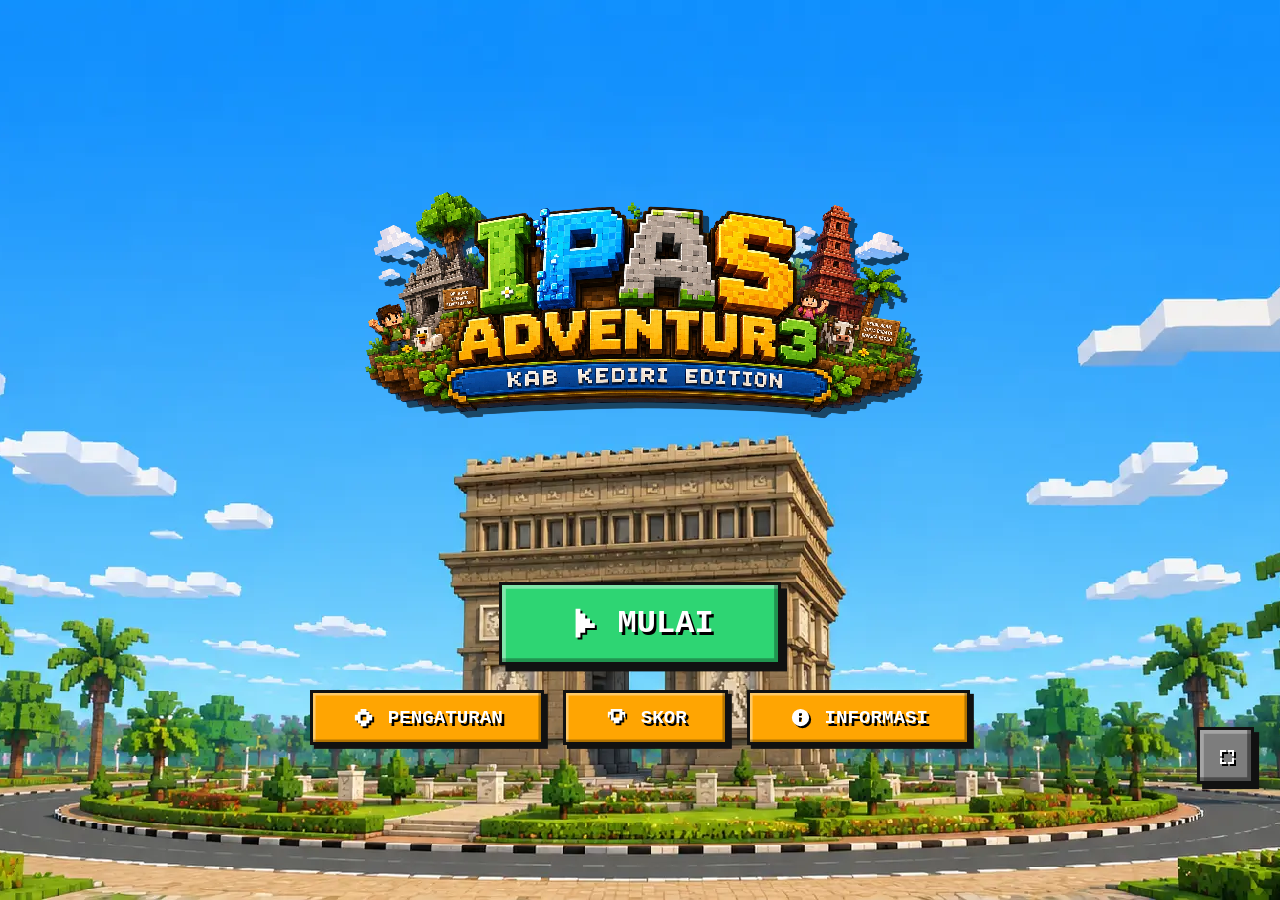
==== commit b816c6d3: "UPDATEEEE" ====
--- a/index.html
+++ b/index.html
@@ -4,9 +4,15 @@
     <meta charset="UTF-8">
     <meta name="viewport" content="width=device-width, initial-scale=1.0, maximum-scale=1.0, user-scalable=no">
     <title>IPAS ADVENTURE 3 : KAB KEDIRI EDITION</title>
-    <!-- Menambahkan Ikon Tab Browser -->
-    <link rel="icon" type="image/webp" href="assets/ipas-adventur3.webp">
+    
+    <!-- 👇 TAMBAHKAN BARIS INI UNTUK MEMANGGIL CSS 👇 -->
     <link rel="stylesheet" href="css/style.css">
+    
+    <!-- Ikon Favicon & PWA Standar -->
+    <link rel="icon" type="image/png" href="assets/icon.png" />
+    <!-- Ikon Khusus untuk Perangkat iOS (iPhone / iPad) -->
+    <link rel="apple-touch-icon" href="assets/icon.png" />
+    
     <!-- Library Three.js untuk Mesin 3D Interaktif (Mode Offline) -->
     <script src="js/three.min.js"></script>
     <script src="js/GLTFLoader.js"></script>
@@ -18,7 +24,7 @@
       if ('serviceWorker' in navigator) {
         window.addEventListener('load', () => {
           // Karena file ada di folder js/, kita atur scope ke root ('./') agar bisa membaca seluruh folder
-          navigator.serviceWorker.register('./js/service-worker.js', { scope: './' })
+          navigator.serviceWorker.register('./service-worker.js')
             .then(reg => console.log('Service Worker berhasil didaftarkan dengan scope:', reg.scope))
             .catch(err => console.log('Pendaftaran Service Worker gagal:', err));
         });
@@ -62,6 +68,11 @@
                     <svg class="svg-icon" viewBox="0 0 16 16"><path fill="currentColor" d="M4 2h8v2h2v4h-2v2h-2v2H6v-2H4V8H2V4h2V2zm2 2v4h4V4H6zm-2 2H3v2h1V6zm9 0h-1v2h1V6z"/></svg>
                     SKOR
                 </button>
+                <button class="btn btn-menu" id="btn-informasi">
+                    <!-- Ikon Info Voxel -->
+                    <svg class="svg-icon" viewBox="0 0 16 16"><path fill="currentColor" d="M8 2a6 6 0 100 12A6 6 0 008 2zM7 5h2v2H7V5zm0 3h2v3H7V8z"/></svg>
+                    INFORMASI
+                </button>
             </div>
         </div>
 
@@ -88,16 +99,39 @@
                     <button class="btn btn-toggle on" id="toggle-sfx">ON</button>
                 </div>
 
-                <div class="setting-actions">
+                <div class="setting-actions" style="justify-content: center;">
                     <button class="btn btn-menu" id="btn-reset-data">
                         <svg class="svg-icon" viewBox="0 0 16 16"><path fill="currentColor" d="M6 0h4v2h4v2H2V2h4V0zM4 6v10h8V6H4zm2 2h1v6H6V8zm3 0h1v6H9V8z"/></svg> HAPUS
                     </button>
-                    <button class="btn btn-menu" id="btn-credit">
+                </div>
+
+                <button class="btn btn-play" id="btn-back-settings" style="margin-top: 2cqw; font-size: 2cqw; padding: 1cqw 3cqw; width: 100%;">
+                    <svg class="svg-icon" viewBox="0 0 16 16"><path fill="currentColor" d="M6 2h2v2H6V2zM4 4h2v2H4V4zM2 6h12v4H2V6zM4 10h2v2H4v-2zM6 12h2v2H6v-2z"/></svg> KEMBALI
+                </button>
+            </div>
+        </div>
+
+        <!-- ================= HALAMAN INFORMASI ================= -->
+        <div id="info-screen" class="screen">
+            <div class="settings-panel">
+                <h2 class="settings-title">
+                    <svg class="svg-icon" viewBox="0 0 16 16"><path fill="currentColor" d="M8 2a6 6 0 100 12A6 6 0 008 2zM7 5h2v2H7V5zm0 3h2v3H7V8z"/></svg>
+                    INFORMASI
+                </h2>
+                
+                <div class="setting-actions" style="flex-direction: column; gap: 2cqw; align-items: center;">
+                    <button class="btn btn-menu" id="btn-credit" style="width: 100%;">
                         <svg class="svg-icon" viewBox="0 0 16 16"><path fill="currentColor" d="M7 2h2v2H7V2zm-1 4h4v8H6v-2h2V8H6V6z"/></svg> KREDIT
                     </button>
-                </div>
-
-                <button class="btn btn-play" id="btn-back-settings" style="margin-top: 2cqw; font-size: 2cqw; padding: 1cqw 3cqw; width: 100%;">
+                    <button class="btn btn-menu" id="btn-install-apk" style="width: 100%; background-color: #2ed573;">
+                        <svg class="svg-icon" viewBox="0 0 16 16"><path fill="currentColor" d="M8 12l-4-4h2V2h4v6h2L8 12zM2 14h12v2H2v-2z"/></svg> INSTALL APK
+                    </button>
+                    <button class="btn btn-menu" id="btn-play-online" style="width: 100%; background-color: #3498db;">
+                        <svg class="svg-icon" viewBox="0 0 16 16"><path fill="currentColor" d="M14 8L4 2v12l10-6z"/></svg> PLAY ONLINE
+                    </button>
+                </div>
+
+                <button class="btn btn-play" id="btn-back-info" style="margin-top: 3cqw; font-size: 2cqw; padding: 1cqw 3cqw; width: 100%;">
                     <svg class="svg-icon" viewBox="0 0 16 16"><path fill="currentColor" d="M6 2h2v2H6V2zM4 4h2v2H4V4zM2 6h12v4H2V6zM4 10h2v2H4v-2zM6 12h2v2H6v-2z"/></svg> KEMBALI
                 </button>
             </div>
@@ -125,6 +159,14 @@
                     <button class="btn btn-menu" id="btn-close-credit" style="margin: 2cqw auto 0 auto; font-size: 1.5cqw; background-color: #ff4757;">TUTUP</button>
                 </div>
             </div>
+
+            <!-- POPUP INFO GAMBAR (16:9, 80% Safe Zone) -->
+            <div id="info-image-popup" class="popup-overlay" style="z-index: 1000;">
+                <div class="popup-box" style="width: 80cqw; height: 45cqw; padding: 0; background: transparent; border: none; box-shadow: none; display: flex; flex-direction: column; align-items: center; justify-content: center; position: relative;">
+                    <button class="btn-close-img" id="btn-close-info-img" style="top: -2cqw; right: -2cqw; z-index: 10;">X</button>
+                    <img id="info-popup-img" src="" style="width: 100%; height: 100%; object-fit: contain; background: rgba(0,0,0,0.8); border: 0.4cqw solid #111; border-radius: 1cqw; box-shadow: 1cqw 1cqw 0px #000;">
+                </div>
+            </div>
         </div>
 
         <!-- ================= HALAMAN 4: PAPAN SKOR ================= -->
@@ -353,6 +395,9 @@
             </div>
         </div>
 
+        <!-- ================= OVERLAY RUANG UKS (HUKUMAN) ================= -->
+        <div id="uks-overlay" class="uks-overlay" style="display: none;"></div>
+
         <!-- ================= VISUAL NOVEL (SISTEM DIALOG GLOBAL) ================= -->
         <div id="vn-overlay" class="vn-overlay" style="display: none;">
             <div class="vn-backdrop"></div> 
--- a/css/style.css
+++ b/css/style.css
@@ -376,7 +376,7 @@
 }
 
 /* Efek Shadow Gelap & Blur untuk Latar Belakang Pop-up */
-#settings-screen, #score-screen {
+#settings-screen, #score-screen, #info-screen {
     background-color: rgba(0, 0, 0, 0.6); 
     backdrop-filter: blur(4px); 
     box-shadow: 0 0 0 100vw rgba(0, 0, 0, 0.6); /* Ekstensi sihir gelap ke seluruh layar HP */
@@ -1200,4 +1200,24 @@
 .btn-detektif-audio:active { transform: translate(0.2cqw, 0.2cqw); box-shadow: none; }
 
 /* Kanvas Transparan untuk Menampilkan Tanda Pelacak Tangan */
-.ar-overlay-canvas { position: absolute; top: 0; left: 0; width: 100%; height: 100%; pointer-events: none; z-index: 15; transform: scaleX(-1); image-rendering: pixelated; }+.ar-overlay-canvas { position: absolute; top: 0; left: 0; width: 100%; height: 100%; pointer-events: none; z-index: 15; transform: scaleX(-1); image-rendering: pixelated; }
+
+/* ================= OVERLAY RUANG UKS (HUKUMAN) ================= */
+.uks-overlay {
+    position: absolute;
+    top: 0; left: 0; width: 100%; height: 100%;
+    /* Efek transisi dari hitam pekat perlahan menjadi latar UKS */
+    background-color: #000; 
+    background-image: linear-gradient(rgba(0,0,0,0.5), rgba(0,0,0,0.5)), url('../assets/background/hukuman.webp');
+    background-size: cover;
+    background-position: center;
+    z-index: 55; /* Berada di atas Misi, di bawah Visual Novel */
+    opacity: 0;
+    pointer-events: none;
+    transition: opacity 1s ease-in-out; /* Durasi menggelap 1 detik */
+}
+
+.uks-overlay.active {
+    opacity: 1;
+    pointer-events: auto;
+}
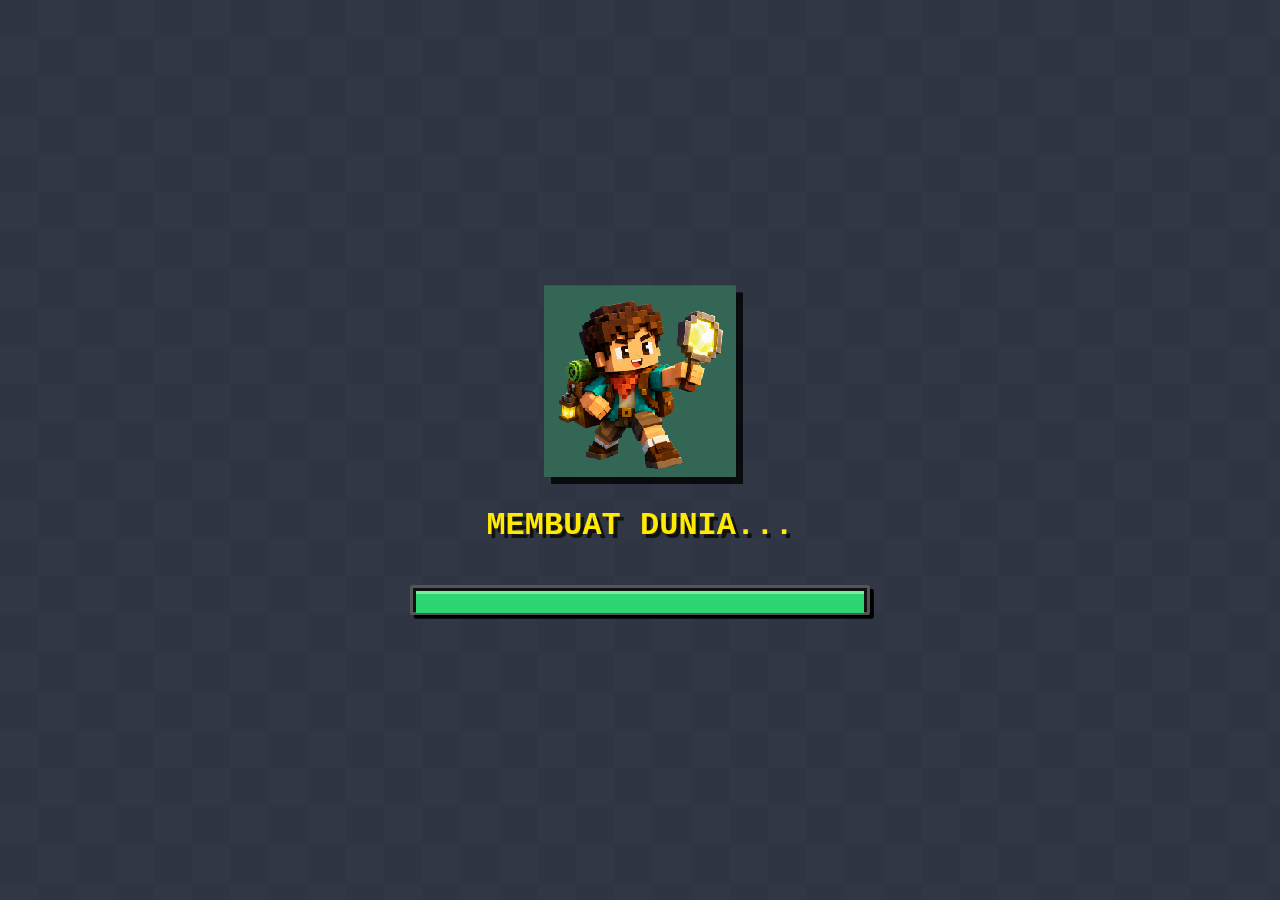
==== commit aecb0019: "bismillah kudu bisaaaaa" ====
--- a/index.html
+++ b/index.html
@@ -32,6 +32,23 @@
     </script>
 </head>
 <body>
+    <!-- ================= CUSTOM WEB SPLASH SCREEN (VOXEL STYLE) ================= -->
+    <div id="voxel-splash" class="voxel-splash">
+        <!-- Latar belakang kotak-kotak -->
+        <div class="voxel-bg-pattern"></div>
+        
+        <!-- Ikon aplikasi berputar 3D -->
+        <div class="splash-logo-container">
+            <img src="assets/icon.png" alt="Icon" class="splash-icon">
+        </div>
+        
+        <h1 class="splash-text">MEMBUAT DUNIA...</h1>
+        
+        <!-- Loading Bar ala Minecraft Exp Bar -->
+        <div class="loading-bar-container">
+            <div class="loading-bar-fill"></div>
+        </div>
+    </div>
 
     <!-- Judul di Atas Game saat Potrait -->
     <div id="portrait-title">
@@ -474,7 +491,7 @@
         </div>
 
         <!-- ================= CUSTOM POP-UP (GLOBAL ALERT/CONFIRM) ================= -->
-        <div id="custom-modal" class="popup-overlay" style="z-index: 999;">
+        <div id="custom-modal" class="popup-overlay" style="z-index: 9999;">
             <div class="popup-box" style="width: 45cqw; background-color: #2f3542;">
                 <h2 id="modal-title" class="settings-title" style="color: #ff4757;">
                     <!-- SVG Ikon dan Judul akan disuntik dari Javascript -->
--- a/css/style.css
+++ b/css/style.css
@@ -1220,4 +1220,106 @@
 .uks-overlay.active {
     opacity: 1;
     pointer-events: auto;
+}
+
+/* ================= CUSTOM WEB SPLASH SCREEN ================= */
+.voxel-splash {
+    position: fixed;
+    top: 0; left: 0; width: 100vw; height: 100vh;
+    background-color: #2f3542; 
+    z-index: 999999; /* Pastikan berada paling atas menutupi semuanya */
+    display: flex;
+    flex-direction: column;
+    align-items: center;
+    justify-content: center;
+    /* Transisi saat menghilang (Efek Dissolve / Fade Out) */
+    transition: opacity 1s ease-in-out;
+}
+
+/* Pola kotak-kotak ala bongkahan blok */
+.voxel-bg-pattern {
+    position: absolute;
+    top: 0; left: 0; width: 100%; height: 100%;
+    background-image: 
+        linear-gradient(45deg, #353b48 25%, transparent 25%, transparent 75%, #353b48 75%, #353b48), 
+        linear-gradient(45deg, #353b48 25%, transparent 25%, transparent 75%, #353b48 75%, #353b48);
+    background-size: 6cqw 6cqw;
+    background-position: 0 0, 3cqw 3cqw;
+    opacity: 0.4;
+    z-index: 1;
+}
+
+/* Ikon melayang dan berputar seperti item drop di Minecraft */
+.splash-logo-container {
+    z-index: 2;
+    perspective: 1000px; /* Kedalaman 3D */
+}
+
+.splash-icon {
+    width: 15cqw;
+    image-rendering: pixelated; /* Mempertahankan tepian kasar khas voxel */
+    animation: itemFloat 2s infinite ease-in-out, itemSpin 3s ease-out forwards;
+    filter: drop-shadow(0.6cqw 0.6cqw 0px rgba(0,0,0,0.8));
+}
+
+.splash-text {
+    z-index: 2;
+    color: #FFEA00;
+    font-size: 2.5cqw;
+    margin-top: 2cqw;
+    text-shadow: 0.3cqw 0.3cqw 0px #111;
+    font-family: inherit;
+    animation: textPulse 1s infinite alternate;
+}
+
+/* Bilah Loading XP Bar */
+.loading-bar-container {
+    z-index: 2;
+    width: 35cqw;
+    height: 1.5cqw;
+    background: #111;
+    border: 0.3cqw solid #555;
+    margin-top: 1.5cqw;
+    border-radius: 0.2cqw;
+    box-shadow: 0.3cqw 0.3cqw 0px #000;
+    padding: 0.2cqw;
+}
+
+.loading-bar-fill {
+    height: 100%;
+    width: 0%;
+    background: #2ed573;
+    border-top: 0.3cqw solid #7bed9f; /* Pantulan cahaya pixel */
+    animation: fillExpBar 2.5s ease-out forwards;
+}
+
+/* KUMPULAN ANIMASI */
+@keyframes itemFloat {
+    0% { transform: translateY(0); }
+    50% { transform: translateY(-2cqw); }
+    100% { transform: translateY(0); }
+}
+
+@keyframes itemSpin {
+    0% { transform: rotateY(-180deg) scale(0); opacity: 0; }
+    50% { transform: rotateY(20deg) scale(1.2); opacity: 1; }
+    100% { transform: rotateY(0deg) scale(1); opacity: 1; }
+}
+
+@keyframes textPulse {
+    0% { opacity: 0.6; }
+    100% { opacity: 1; }
+}
+
+@keyframes fillExpBar {
+    0% { width: 0%; }
+    30% { width: 40%; }
+    70% { width: 75%; }
+    100% { width: 100%; }
+}
+
+/* Kelas saat dipanggil oleh Javascript untuk menghilang (Dissolve) */
+.voxel-splash.hide-splash {
+    opacity: 0;
+    pointer-events: none;
 }
